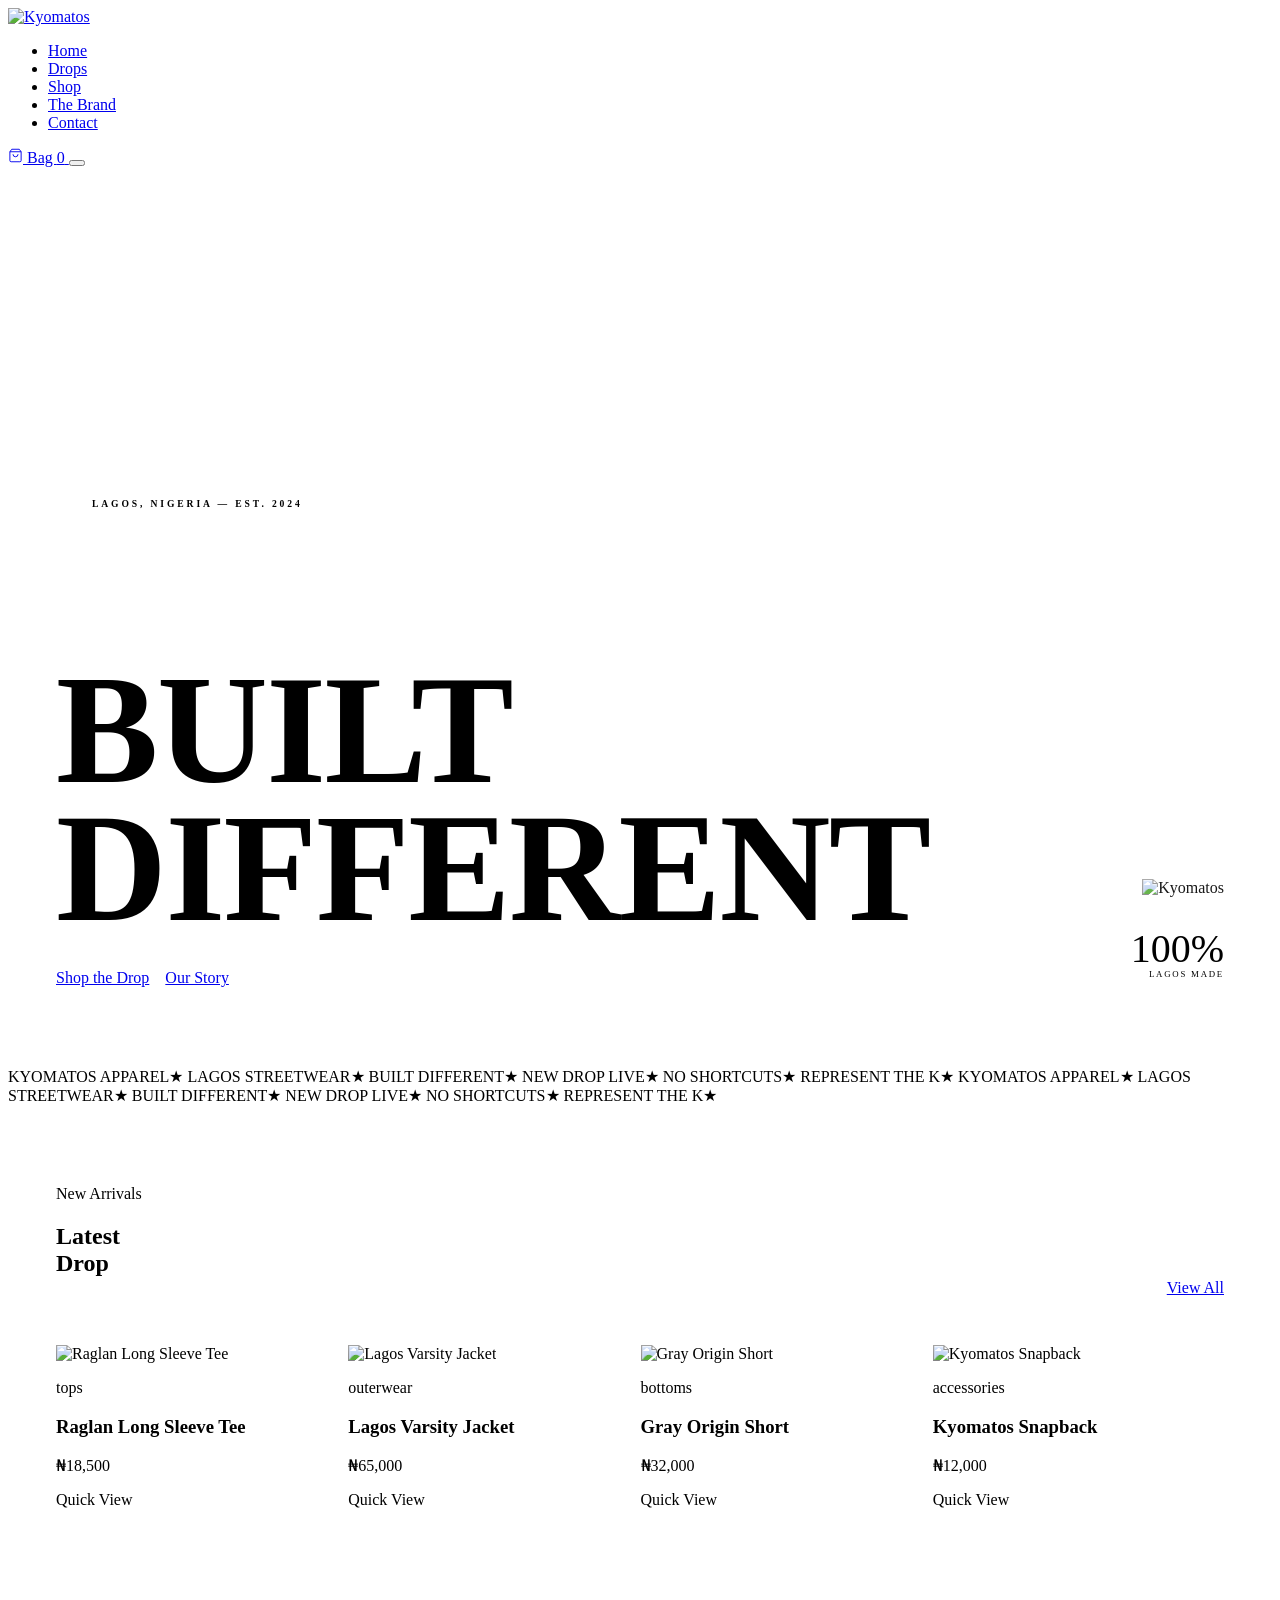
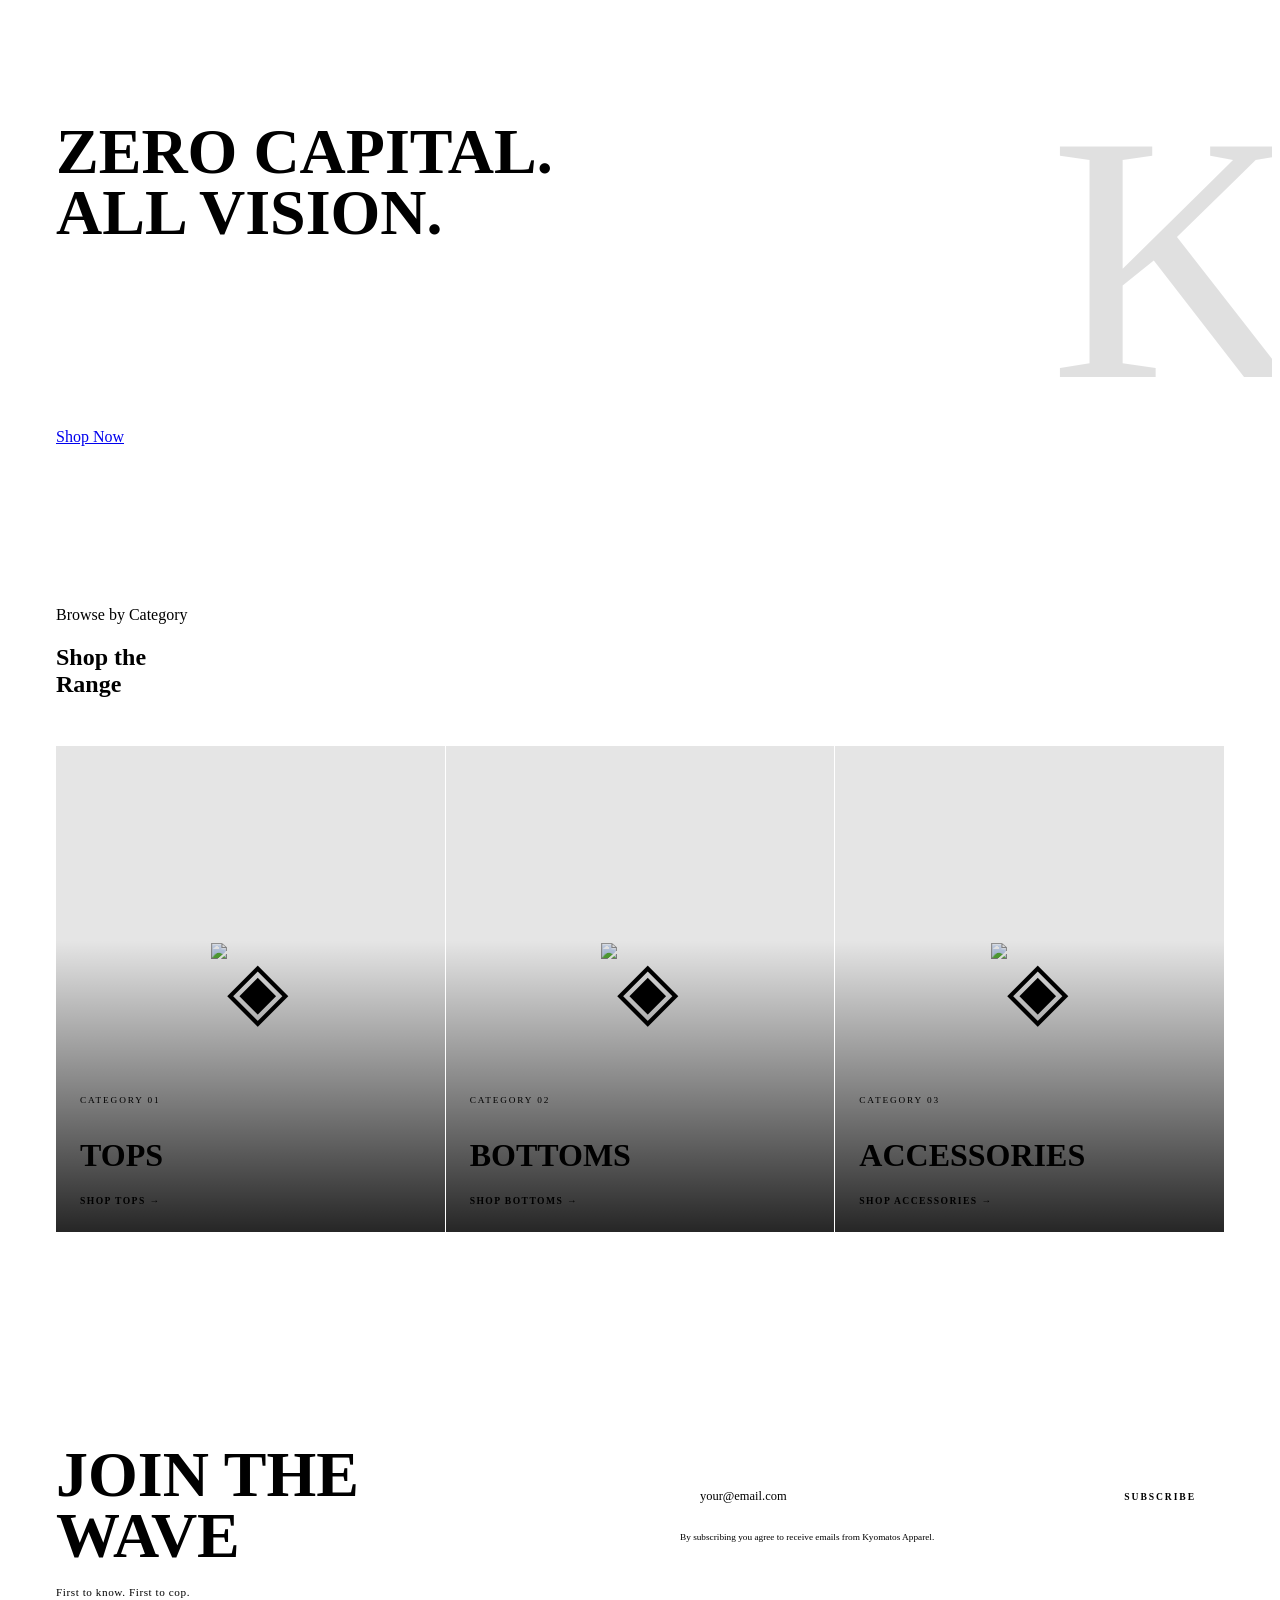
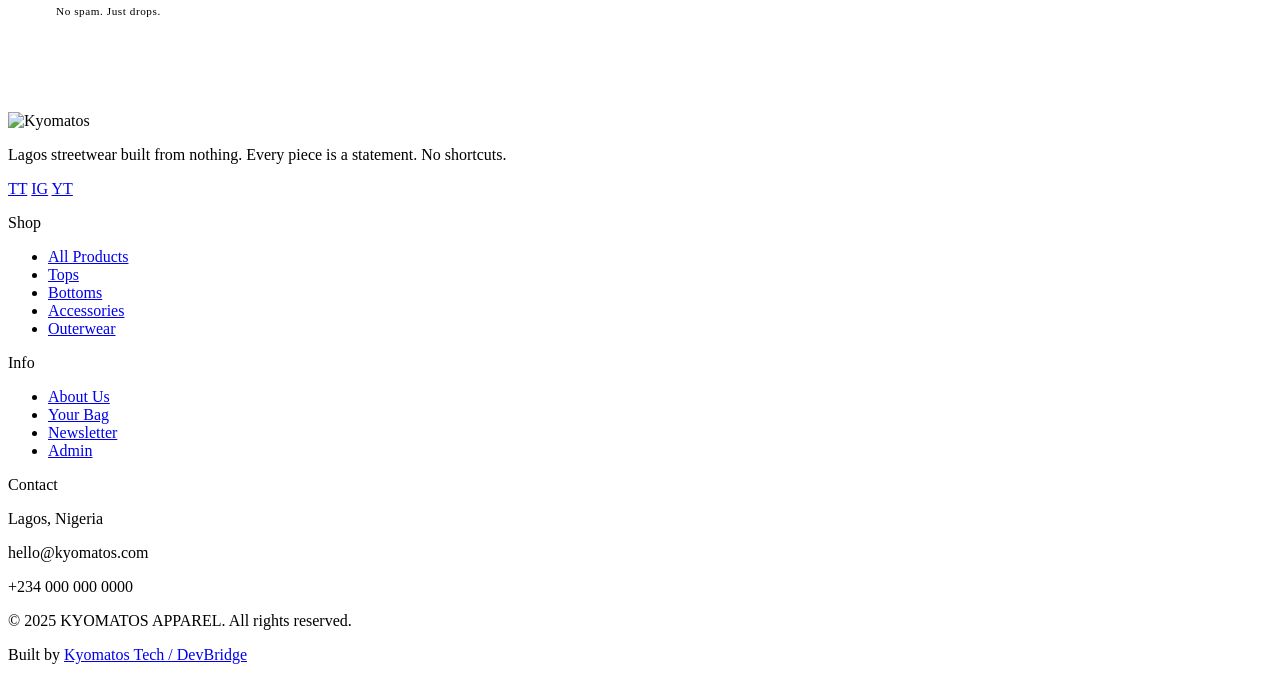
==== index.html @ 2486b08d "Add files via upload" ====
<!DOCTYPE html>
<html lang="en">
<head>
  <meta charset="UTF-8"/>
  <meta name="viewport" content="width=device-width, initial-scale=1.0"/>
  <title>KYOMATOS APPAREL — Built Different</title>
  <link rel="stylesheet" href="css/styles.css"/>
  <style>
    /* ── HERO ────────────────────────────────────── */
    .hero {
      min-height: 100vh; padding-top: var(--nav-h);
      background: var(--black); display: flex; flex-direction: column;
      justify-content: flex-end; position: relative; overflow: hidden;
    }
    .hero-bg-text {
      position: absolute; top: 50%; left: 50%; transform: translate(-50%,-50%);
      font-family: var(--display); font-size: clamp(8rem, 20vw, 18rem);
      text-transform: uppercase; color: rgba(255,255,255,0.025);
      white-space: nowrap; letter-spacing: -0.02em; user-select: none;
      pointer-events: none; line-height:1;
    }
    .hero-inner {
      position: relative; z-index:2;
      padding: 0 3rem 5rem;
      display: grid; grid-template-columns: 1fr auto;
      align-items: flex-end; gap: 3rem;
    }
    .hero-left {}
    .hero-tag {
      display: inline-flex; align-items:center; gap: 0.75rem;
      font-family: var(--mono); font-size: 0.6rem; font-weight:700;
      letter-spacing: 0.3em; text-transform: uppercase; color: var(--muted);
      margin-bottom: 1.5rem;
    }
    .hero-tag::before { content:''; width:24px; height:1px; background:var(--red); }
    .hero-title {
      font-family: var(--display); text-transform: uppercase;
      font-size: clamp(4rem, 12vw, 11rem); line-height: 0.9;
      letter-spacing: -0.01em; margin-bottom: 2rem;
    }
    .hero-title .red { color: var(--red); }
    .hero-actions { display: flex; gap: 1rem; align-items: center; flex-wrap: wrap; }
    .hero-right {
      display: flex; flex-direction: column; align-items: flex-end;
      gap: 2rem; padding-bottom: 0.5rem;
    }
    .hero-logo-large img { height: 140px; width: auto; opacity: 0.9; }
    .hero-stat { text-align: right; }
    .hero-stat-num { font-family:var(--display); font-size:2.5rem; color:var(--white); line-height:1; }
    .hero-stat-label { font-family:var(--mono); font-size:0.55rem; color:var(--muted); letter-spacing:0.2em; text-transform:uppercase; }

    /* ── TICKER ──────────────────────────────────── */
    /* (already in shared styles) */

    /* ── DROP SECTION ────────────────────────────── */
    .drop-section { padding: 5rem 3rem; }
    .section-head { display:flex; justify-content:space-between; align-items:flex-end; margin-bottom:3rem; }
    .section-head-left {}
    .drop-grid {
      display: grid; gap: 1px; background: var(--border);
      grid-template-columns: repeat(4,1fr);
    }
    .drop-grid .product-card { background:var(--black); }

    /* ── BRAND STATEMENT ─────────────────────────── */
    .brand-statement {
      background: var(--red); padding: 5rem 3rem;
      position: relative; overflow: hidden;
    }
    .brand-statement-bg {
      position:absolute; right:-2rem; top:50%; transform:translateY(-50%);
      font-family:var(--display); font-size:22rem; color:rgba(0,0,0,0.12);
      text-transform:uppercase; line-height:1; user-select:none; pointer-events:none;
    }
    .brand-statement-inner { position:relative; z-index:2; max-width:700px; }
    .brand-statement-quote {
      font-family:var(--display); font-size:clamp(2rem, 5vw, 4.5rem);
      text-transform:uppercase; line-height:0.95; color:var(--white); margin-bottom:2rem;
    }
    .brand-statement-body { font-size:0.95rem; color:rgba(255,255,255,0.8); line-height:1.85; margin-bottom:2.5rem; max-width:520px; }

    /* ── CATEGORIES ──────────────────────────────── */
    .categories-section { padding: 5rem 3rem; }
    .cat-grid { display:grid; grid-template-columns:repeat(3,1fr); gap:1px; background:var(--border); margin-top:3rem; }
    .cat-card {
      position:relative; overflow:hidden; cursor:pointer;
      background:var(--card); aspect-ratio:4/5;
      display:flex; align-items:flex-end;
    }
    .cat-card-bg {
      position:absolute; inset:0;
      background: var(--card2);
      display:flex; align-items:center; justify-content:center;
      font-size:5rem; color:var(--border2);
      transition:transform 0.5s var(--ease);
    }
    .cat-card:hover .cat-card-bg { transform:scale(1.05); }
    .cat-card-overlay {
      position:absolute; inset:0;
      background:linear-gradient(to top, rgba(0,0,0,0.85) 0%, rgba(0,0,0,0.1) 60%);
    }
    .cat-card-body { position:relative; z-index:2; padding:1.5rem; width:100%; }
    .cat-card-label { font-family:var(--mono); font-size:0.58rem; color:var(--red); letter-spacing:0.2em; text-transform:uppercase; margin-bottom:0.4rem; }
    .cat-card-title { font-family:var(--display); font-size:2rem; text-transform:uppercase; color:var(--white); margin-bottom:1rem; }
    .cat-card-cta { font-family:var(--mono); font-size:0.6rem; font-weight:700; letter-spacing:0.15em; text-transform:uppercase; color:var(--white); border-bottom:1px solid var(--red); padding-bottom:2px; display:inline-block; transition:color 0.2s; }
    .cat-card:hover .cat-card-cta { color:var(--red); }

    /* ── NEWSLETTER ──────────────────────────────── */
    .newsletter { background:var(--dark); border-top:1px solid var(--border); border-bottom:1px solid var(--border); padding:5rem 3rem; }
    .newsletter-inner { display:grid; grid-template-columns:1fr 1fr; gap:5rem; align-items:center; }
    .newsletter-title { font-family:var(--display); font-size:clamp(2.5rem,5vw,4rem); text-transform:uppercase; line-height:0.95; margin-bottom:1rem; }
    .newsletter-title em { color:var(--red); font-style:normal; }
    .newsletter-sub { font-family:var(--mono); font-size:0.7rem; color:var(--muted); letter-spacing:0.05em; line-height:1.7; }
    .newsletter-form { display:flex; gap:0; }
    .newsletter-input { flex:1; padding:1rem 1.25rem; background:var(--card); border:1px solid var(--border2); color:var(--white); font-family:var(--mono); font-size:0.78rem; outline:none; border-right:none; }
    .newsletter-input:focus { border-color:var(--red); }
    .newsletter-input::placeholder { color:var(--muted); }
    .newsletter-btn { background:var(--red); color:var(--white); padding:1rem 1.75rem; font-family:var(--mono); font-size:0.6rem; font-weight:700; letter-spacing:0.2em; text-transform:uppercase; border:none; cursor:pointer; white-space:nowrap; transition:background 0.2s; }
    .newsletter-btn:hover { background:var(--red-hot); }
    .newsletter-note { font-family:var(--mono); font-size:0.58rem; color:var(--muted); margin-top:0.75rem; }

    @media (max-width:1024px) {
      .hero-inner { grid-template-columns:1fr; padding:0 1.5rem 4rem; }
      .hero-right { align-items:flex-start; flex-direction:row; }
      .hero-logo-large img { height:90px; }
      .drop-section { padding:4rem 1.5rem; }
      .drop-grid { grid-template-columns:repeat(2,1fr); }
      .brand-statement { padding:4rem 1.5rem; }
      .categories-section { padding:4rem 1.5rem; }
      .cat-grid { grid-template-columns:1fr; }
      .newsletter { padding:4rem 1.5rem; }
      .newsletter-inner { grid-template-columns:1fr; gap:2.5rem; }
    }
    @media (max-width:768px) {
      .hero-title { font-size:clamp(3.5rem,15vw,7rem); }
      .drop-grid { grid-template-columns:repeat(2,1fr); }
      .section-head { flex-direction:column; align-items:flex-start; gap:1rem; }
    }
  </style>
</head>
<body>

<!-- ─── NAVBAR ────────────────────────────────────────────────── -->
<nav class="navbar">
  <a href="index.html" class="nav-logo">
    <img src="images/logo-white.png" alt="Kyomatos" />
  </a>
  <ul class="nav-links">
    <li><a href="index.html" class="active">Home</a></li>
    <li><a href="products.html">Drops</a></li>
    <li><a href="products.html">Shop</a></li>
    <li><a href="#brand">The Brand</a></li>
    <li><a href="index.html#footer">Contact</a></li>
  </ul>
  <div class="nav-actions">
    <a href="cart.html" class="cart-btn">
      <svg width="15" height="15" fill="none" stroke="currentColor" stroke-width="1.5" viewBox="0 0 24 24"><path d="M6 2L3 6v14a2 2 0 002 2h14a2 2 0 002-2V6l-3-4z"/><line x1="3" y1="6" x2="21" y2="6"/><path d="M16 10a4 4 0 01-8 0"/></svg>
      Bag <span class="cart-count">0</span>
    </a>
    <button class="hamburger"><span></span><span></span><span></span></button>
  </div>
</nav>

<!-- ─── HERO ──────────────────────────────────────────────────── -->
<section class="hero">
  <div class="hero-bg-text">KYOMATOS</div>
  <div class="hero-inner">
    <div class="hero-left">
      <div class="hero-tag">Lagos, Nigeria — Est. 2024</div>
      <h1 class="hero-title">
        Built<br/>
        <span class="red">Different</span>
      </h1>
      <div class="hero-actions">
        <a href="products.html" class="btn btn-red">Shop the Drop</a>
        <a href="#brand" class="btn btn-outline">Our Story</a>
      </div>
    </div>
    <div class="hero-right">
      <div class="hero-logo-large">
        <img src="images/logo-white.png" alt="Kyomatos" />
      </div>
      <div>
        <div class="hero-stat">
          <div class="hero-stat-num">100%</div>
          <div class="hero-stat-label">Lagos Made</div>
        </div>
      </div>
    </div>
  </div>
</section>

<!-- ─── TICKER ─────────────────────────────────────────────────── -->
<div class="ticker-wrap">
  <div class="ticker-inner">
    <span>KYOMATOS APPAREL</span><span class="ticker-sep">★</span>
    <span>LAGOS STREETWEAR</span><span class="ticker-sep">★</span>
    <span>BUILT DIFFERENT</span><span class="ticker-sep">★</span>
    <span>NEW DROP LIVE</span><span class="ticker-sep">★</span>
    <span>NO SHORTCUTS</span><span class="ticker-sep">★</span>
    <span>REPRESENT THE K</span><span class="ticker-sep">★</span>
    <!-- duplicate for seamless loop -->
    <span>KYOMATOS APPAREL</span><span class="ticker-sep">★</span>
    <span>LAGOS STREETWEAR</span><span class="ticker-sep">★</span>
    <span>BUILT DIFFERENT</span><span class="ticker-sep">★</span>
    <span>NEW DROP LIVE</span><span class="ticker-sep">★</span>
    <span>NO SHORTCUTS</span><span class="ticker-sep">★</span>
    <span>REPRESENT THE K</span><span class="ticker-sep">★</span>
  </div>
</div>

<!-- ─── LATEST DROP ────────────────────────────────────────────── -->
<section class="drop-section" id="drop">
  <div class="section-head">
    <div class="section-head-left">
      <span class="label">New Arrivals</span>
      <h2 class="display display-sm">Latest<br/>Drop</h2>
    </div>
    <a href="products.html" class="btn btn-outline-red">View All</a>
  </div>

  <!-- TODO: Replace with Supabase products -->
  <div class="drop-grid" id="drop-grid">
    <div class="product-card" onclick="location.href='product.html?id=1'">
      <div class="product-card-thumb">◈</div>
      <div class="product-card-body">
        <p class="product-card-cat">Tops</p>
        <h3 class="product-card-name">Raglan Long Sleeve Tee</h3>
        <p class="product-card-price">₦18,500</p>
      </div>
      <div class="product-card-overlay"><span>Quick View</span></div>
    </div>
    <div class="product-card" onclick="location.href='product.html?id=2'">
      <div class="product-card-thumb">◈</div>
      <div class="product-card-body">
        <p class="product-card-cat">Outerwear</p>
        <h3 class="product-card-name">Lagos Varsity Jacket</h3>
        <p class="product-card-price">₦65,000</p>
      </div>
      <div class="product-card-overlay"><span>Quick View</span></div>
    </div>
    <div class="product-card" onclick="location.href='product.html?id=3'">
      <div class="product-card-thumb">◈</div>
      <div class="product-card-body">
        <p class="product-card-cat">Bottoms</p>
        <h3 class="product-card-name">Gray Origin Short</h3>
        <p class="product-card-price">₦32,000</p>
      </div>
      <div class="product-card-overlay"><span>Quick View</span></div>
    </div>
    <div class="product-card" onclick="location.href='product.html?id=4'">
      <div class="product-card-thumb">◈</div>
      <div class="product-card-body">
        <p class="product-card-cat">Accessories</p>
        <h3 class="product-card-name">Kyomatos Snapback</h3>
        <p class="product-card-price">₦12,000</p>
      </div>
      <div class="product-card-overlay"><span>Quick View</span></div>
    </div>
  </div>
</section>

<!-- ─── BRAND STATEMENT ────────────────────────────────────────── -->
<section class="brand-statement" id="brand">
  <div class="brand-statement-bg">K</div>
  <div class="brand-statement-inner">
    <h2 class="brand-statement-quote">Zero Capital.<br/>All Vision.</h2>
    <p class="brand-statement-body">
      Kyomatos Apparel wasn't built in a boardroom. It was built in Lagos, from nothing —
      no connections, no funding, just a relentless belief that what we create matters.
      Every piece represents that same energy: raw, intentional, and made to last.
      This is not just clothing. This is proof.
    </p>
    <div style="display:flex; gap:1rem; flex-wrap:wrap;">
      <a href="products.html" class="btn btn-white">Shop Now</a>
      <a href="#newsletter" class="btn btn-outline-red" style="border-color:rgba(255,255,255,0.4);color:#fff;">Join the Wave</a>
    </div>
  </div>
</section>

<!-- ─── CATEGORIES ─────────────────────────────────────────────── -->
<section class="categories-section">
  <span class="label">Browse by Category</span>
  <h2 class="display display-sm">Shop the<br/><span style="color:var(--red)">Range</span></h2>
  <div class="cat-grid">
    <div class="cat-card" onclick="location.href='products.html?cat=tops'">
      <div class="cat-card-bg"><img src="images/tshirt-longsleeve.jpeg" alt="◈"></div>
      <div class="cat-card-overlay"></div>
      <div class="cat-card-body">
        <p class="cat-card-label">Category 01</p>
        <h3 class="cat-card-title">Tops</h3>
        <span class="cat-card-cta">Shop Tops →</span>
      </div>
    </div>
    <div class="cat-card" onclick="location.href='products.html?cat=bottoms'">
      <div class="cat-card-bg"><img src="images/short2.jpeg" alt="◈"></div>
      <div class="cat-card-overlay"></div>
      <div class="cat-card-body">
        <p class="cat-card-label">Category 02</p>
        <h3 class="cat-card-title">Bottoms</h3>
        <span class="cat-card-cta">Shop Bottoms →</span>
      </div>
    </div>
    <div class="cat-card" onclick="location.href='products.html?cat=accessories'">
      <div class="cat-card-bg"><img src="images/hat-snapback.jpeg" alt="◈"></div>
      <div class="cat-card-overlay"></div>
      <div class="cat-card-body">
        <p class="cat-card-label">Category 03</p>
        <h3 class="cat-card-title">Accessories</h3>
        <span class="cat-card-cta">Shop Accessories →</span>
      </div>
    </div>
  </div>
</section>

<!-- ─── NEWSLETTER ─────────────────────────────────────────────── -->
<section class="newsletter" id="newsletter">
  <div class="newsletter-inner">
    <div>
      <h2 class="newsletter-title">Join the<br/><em>Wave</em></h2>
      <p class="newsletter-sub">First to know. First to cop.<br/>No spam. Just drops.</p>
    </div>
    <div>
      <div class="newsletter-form">
        <input class="newsletter-input" type="email" placeholder="your@email.com" />
        <button class="newsletter-btn">Subscribe</button>
      </div>
      <p class="newsletter-note">By subscribing you agree to receive emails from Kyomatos Apparel.</p>
    </div>
  </div>
</section>

<!-- ─── FOOTER ─────────────────────────────────────────────────── -->
<footer class="footer" id="footer">
  <div class="footer-grid">
    <div>
      <div class="footer-logo"><img src="images/logo-white.png" alt="Kyomatos" /></div>
      <p class="footer-desc">Lagos streetwear built from nothing. Every piece is a statement. No shortcuts.</p>
      <div class="footer-socials">
        <a href="#" class="social-btn">TT</a>
        <a href="#" class="social-btn">IG</a>
        <a href="#" class="social-btn">YT</a>
      </div>
    </div>
    <div>
      <p class="footer-col-title">Shop</p>
      <ul class="footer-col-links">
        <li><a href="products.html">All Products</a></li>
        <li><a href="products.html?cat=tops">Tops</a></li>
        <li><a href="products.html?cat=bottoms">Bottoms</a></li>
        <li><a href="products.html?cat=accessories">Accessories</a></li>
        <li><a href="products.html?cat=outerwear">Outerwear</a></li>
      </ul>
    </div>
    <div>
      <p class="footer-col-title">Info</p>
      <ul class="footer-col-links">
        <li><a href="#brand">About Us</a></li>
        <li><a href="cart.html">Your Bag</a></li>
        <li><a href="#newsletter">Newsletter</a></li>
        <li><a href="admin.html">Admin</a></li>
      </ul>
    </div>
    <div>
      <p class="footer-col-title">Contact</p>
      <div class="footer-contact">
        <!-- TODO: Replace with real contact -->
        <p>Lagos, Nigeria</p>
        <p>hello@kyomatos.com</p>
        <p>+234 000 000 0000</p>
      </div>
    </div>
  </div>
  <div class="footer-bottom">
    <p>© 2025 KYOMATOS APPAREL. All rights reserved.</p>
    <p>Built by <a href="#">Kyomatos Tech / DevBridge</a></p>
  </div>
</footer>

<div id="toast"></div>
<script src="js/supabase.js"></script>
<script src="js/cart.js"></script>
<script>
// Render drop grid from local product dataset to match products.html
(function(){
  const allProducts = [
    { id:1, name:'Raglan Long Sleeve Tee',   price:18500, category:'tops',        image_url:'images/tshirt-longsleeve.jpeg', in_stock:true  },
    { id:2, name:'Lagos Varsity Jacket',    price:65000, category:'outerwear',   image_url:'images/jacket-varsity.jpeg', in_stock:true  },
    { id:3, name:'Gray Origin Short',       price:32000, category:'bottoms',     image_url:'images/short1.jpeg', in_stock:true  },
    { id:4, name:'Kyomatos Snapback',       price:12000, category:'accessories', image_url:'images/hat-snapback.jpeg', in_stock:true  },
    { id:5, name:'White Midnight Tank',     price:42000, category:'tops',        image_url:'images/tank-black.jpeg', in_stock:true  },
    { id:6, name:'Off-White Origin Short',  price:28000, category:'bottoms',     image_url:'images/short2.jpeg', in_stock:false },
    { id:7, name:'Seal Tank Top Red',       price:16000, category:'tops',        image_url:'images/tank-red-3.jpeg', in_stock:true  },
    { id:8, name:'Logo Balaclava',          price:9500,  category:'accessories', image_url:'images/hat-balaclava.jpeg', in_stock:true  },
    { id:9, name:'Grind Joggers Gray',      price:9500,  category:'bottoms',     image_url:'images/joggers1.jpeg', in_stock:true  },
    { id:10, name:'Grind Joggers Black',    price:9500,  category:'bottoms',     image_url:'images/joggers2.jpeg', in_stock:true  }
  ];

  function localFormatPrice(n){ return (typeof formatPrice === 'function') ? formatPrice(n) : '₦' + n.toLocaleString(); }

  document.addEventListener('DOMContentLoaded', () => {
    const grid = document.getElementById('drop-grid');
    if (!grid) return;
    const items = allProducts.slice(0,4);
    grid.innerHTML = items.map(p => `
      <div class="product-card" onclick="location.href='product.html?id=${p.id}'">
        <div class="product-card-thumb">${p.image_url ? `<img src="${p.image_url}" alt="${p.name}" loading="lazy"/>` : '◈'}</div>
        <div class="product-card-body">
          <p class="product-card-cat">${p.category}</p>
          <h3 class="product-card-name">${p.name}</h3>
          <p class="product-card-price">${p.in_stock ? localFormatPrice(p.price) : '<span style="color:var(--muted)">Sold Out</span>'}</p>
        </div>
        <div class="product-card-overlay"><span>Quick View</span></div>
      </div>
    `).join('');
  });
})();
</script>
</body>
</html>
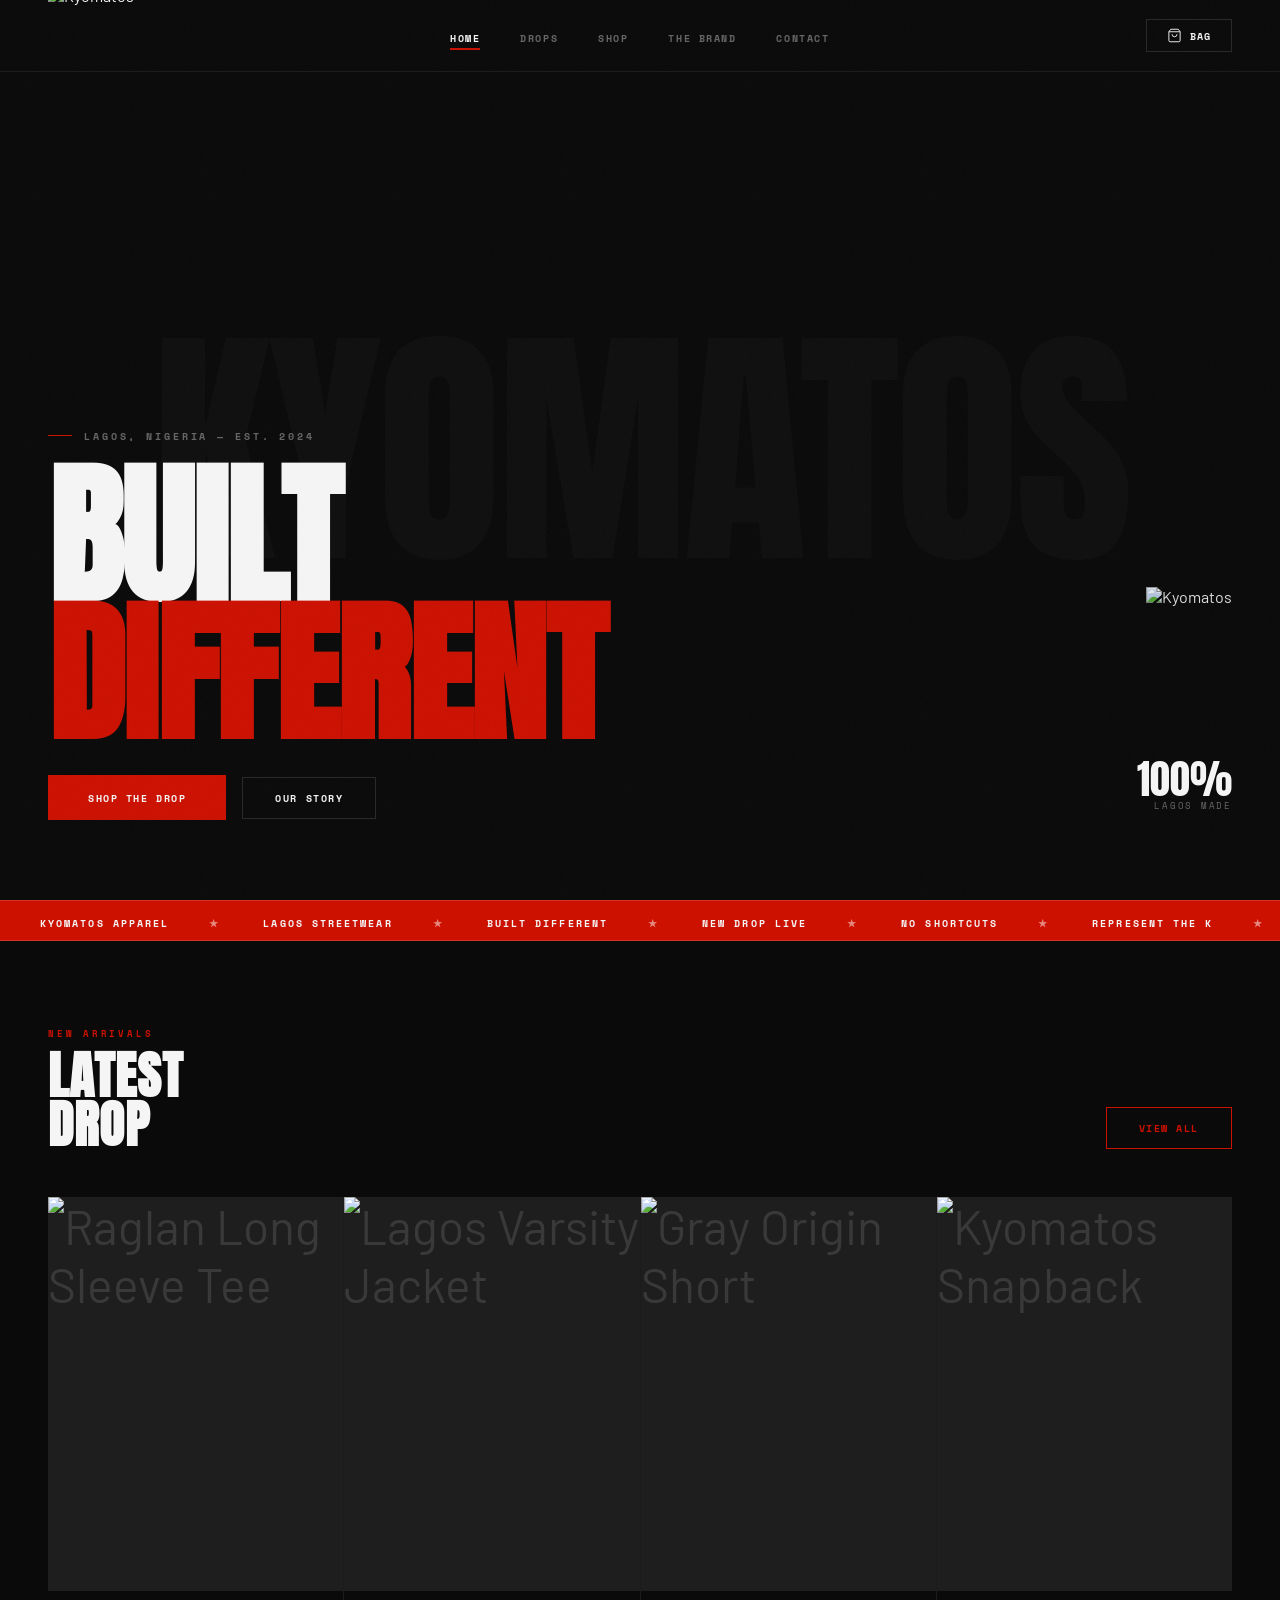
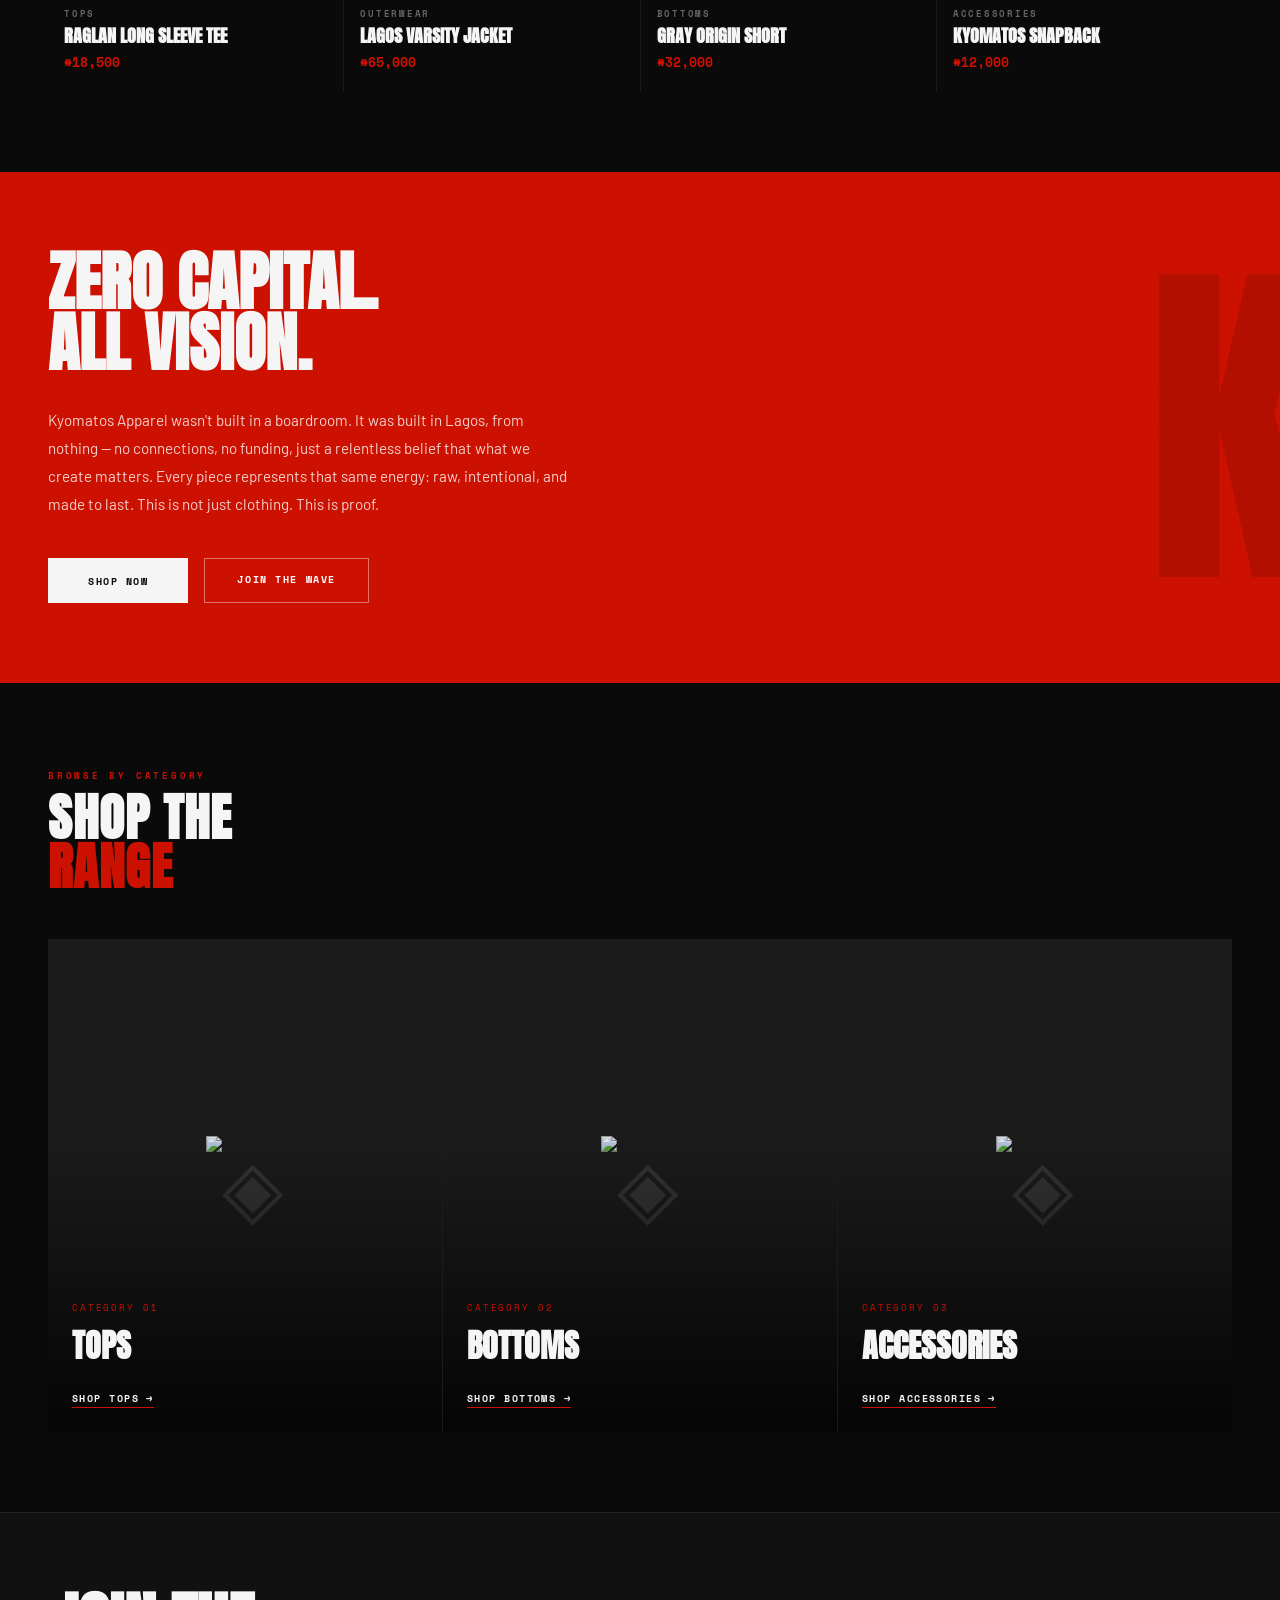
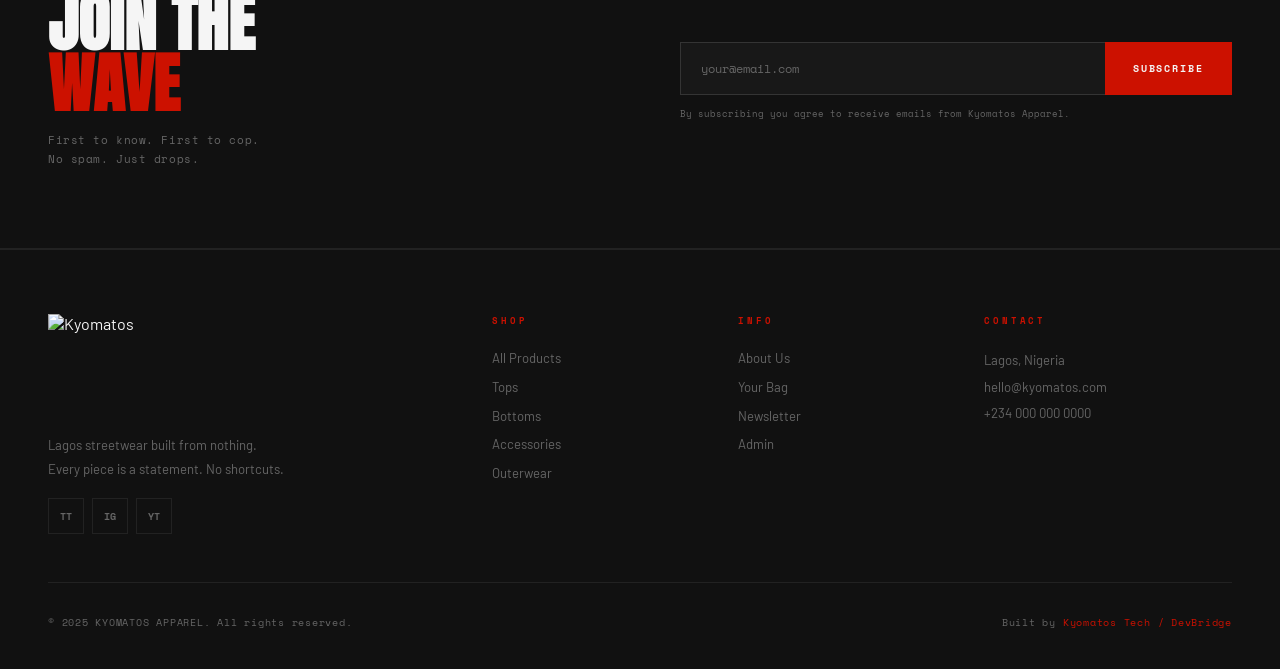
==== commit 0f2e2c7c: "Update index.html" ====
--- a/index.html
+++ b/index.html
@@ -4,7 +4,7 @@
   <meta charset="UTF-8"/>
   <meta name="viewport" content="width=device-width, initial-scale=1.0"/>
   <title>KYOMATOS APPAREL — Built Different</title>
-  <link rel="stylesheet" href="css/styles.css"/>
+  <link rel="stylesheet" href="styles.css"/>
   <style>
     /* ── HERO ────────────────────────────────────── */
     .hero {
--- a/styles.css
+++ b/styles.css
@@ -0,0 +1,393 @@
+@import url('https://fonts.googleapis.com/css2?family=Anton&family=Barlow:wght@300;400;500;600;700&family=Space+Mono:wght@400;700&display=swap');
+
+/* ─── TOKENS ─────────────────────────────────────────────────── */
+:root {
+  --black:    #0A0A0A;
+  --dark:     #111111;
+  --card:     #181818;
+  --card2:    #1E1E1E;
+  --red:      #CC1100;
+  --red-hot:  #FF1A00;
+  --white:    #F5F5F5;
+  --off:      #E0E0E0;
+  --muted:    #666666;
+  --border:   rgba(255,255,255,0.07);
+  --border2:  rgba(255,255,255,0.12);
+
+  --display: 'Anton', sans-serif;
+  --body:    'Barlow', sans-serif;
+  --mono:    'Space Mono', monospace;
+  --nav-h:   72px;
+  --ease:    cubic-bezier(0.4, 0, 0.2, 1);
+}
+
+/* ─── RESET ───────────────────────────────────────────────────── */
+*, *::before, *::after { margin:0; padding:0; box-sizing:border-box; }
+html { scroll-behavior:smooth; }
+body {
+  font-family: var(--body);
+  background: var(--black);
+  color: var(--white);
+  overflow-x: hidden;
+}
+img  { display:block; max-width:100%; }
+a    { text-decoration:none; color:inherit; }
+button { cursor:pointer; border:none; background:none; font-family:inherit; }
+input, textarea, select { font-family:inherit; }
+
+/* ─── NOISE GRAIN overlay ─────────────────────────────────────── */
+body::after {
+  content: '';
+  position: fixed; inset: 0; z-index: 9998;
+  background-image: url("data:image/svg+xml,%3Csvg viewBox='0 0 200 200' xmlns='http://www.w3.org/2000/svg'%3E%3Cfilter id='n'%3E%3CfeTurbulence type='fractalNoise' baseFrequency='0.85' numOctaves='4' stitchTiles='stitch'/%3E%3C/filter%3E%3Crect width='100%25' height='100%25' filter='url(%23n)' opacity='1'/%3E%3C/svg%3E");
+  background-size: 180px;
+  opacity: 0.032;
+  pointer-events: none;
+}
+
+/* ─── NAVBAR ──────────────────────────────────────────────────── */
+.navbar {
+  position: fixed; top:0; left:0; right:0; z-index:1000;
+  height: var(--nav-h);
+  display: flex; align-items:center; justify-content:space-between;
+  padding: 0 3rem;
+  background: var(--black);
+  border-bottom: 1px solid var(--border);
+  transition: border-color 0.3s;
+}
+.navbar.scrolled { border-color: var(--border2); }
+
+.nav-logo img { height: 100px; width:auto; }
+
+.nav-links {
+  display: flex; align-items:center; gap:2.5rem; list-style:none;
+}
+.nav-links a {
+  font-family: var(--mono); font-size:0.65rem; font-weight:700;
+  letter-spacing:0.15em; text-transform:uppercase; color:var(--muted);
+  transition:color 0.2s; position:relative;
+}
+.nav-links a:hover, .nav-links a.active { color:var(--white); }
+.nav-links a.active::after {
+  content:''; position:absolute; bottom:-4px; left:0; right:0;
+  height:2px; background:var(--red);
+}
+
+.nav-actions { display:flex; align-items:center; gap:0.75rem; }
+.cart-btn {
+  display:flex; align-items:center; gap:0.5rem;
+  font-family:var(--mono); font-size:0.6rem; font-weight:700;
+  letter-spacing:0.12em; text-transform:uppercase; color:var(--white);
+  padding:0.5rem 1.25rem; border:1px solid var(--border2);
+  transition:all 0.2s;
+}
+.cart-btn:hover { border-color:var(--red); color:var(--red); }
+.cart-count {
+  background:var(--red); color:#fff; font-size:0.55rem; font-weight:700;
+  min-width:16px; height:16px; border-radius:50%;
+  display:none; align-items:center; justify-content:center;
+}
+.hamburger { display:none; flex-direction:column; gap:5px; }
+.hamburger span { width:22px; height:2px; background:var(--white); transition:all 0.3s; }
+
+/* ─── TICKER ──────────────────────────────────────────────────── */
+.ticker-wrap {
+  background: var(--red); overflow:hidden; white-space:nowrap;
+  padding:0.6rem 0; border-top:1px solid rgba(255,255,255,0.15);
+  border-bottom:1px solid rgba(255,255,255,0.15);
+}
+.ticker-inner {
+  display: inline-block;
+  animation: ticker 28s linear infinite;
+}
+.ticker-inner span {
+  font-family:var(--mono); font-size:0.65rem; font-weight:700;
+  letter-spacing:0.2em; text-transform:uppercase; color:var(--white);
+  padding:0 2.5rem;
+}
+.ticker-sep { color:rgba(255,255,255,0.5) !important; padding:0 !important; }
+@keyframes ticker { from { transform:translateX(0); } to { transform:translateX(-50%); } }
+
+/* ─── BUTTONS ─────────────────────────────────────────────────── */
+.btn {
+  display:inline-block; font-family:var(--mono); font-weight:700;
+  letter-spacing:0.15em; text-transform:uppercase; font-size:0.65rem;
+  border:none; cursor:pointer; transition:all 0.22s var(--ease);
+}
+.btn-red { background:var(--red); color:var(--white); padding:0.9rem 2.5rem; }
+.btn-red:hover { background:var(--red-hot); transform:translateY(-2px); }
+.btn-white { background:var(--white); color:var(--black); padding:0.9rem 2.5rem; }
+.btn-white:hover { background:var(--off); transform:translateY(-2px); }
+.btn-outline { background:transparent; color:var(--white); padding:0.75rem 2rem; border:1px solid var(--border2); }
+.btn-outline:hover { border-color:var(--white); }
+.btn-outline-red { background:transparent; color:var(--red); padding:0.75rem 2rem; border:1px solid var(--red); }
+.btn-outline-red:hover { background:var(--red); color:var(--white); }
+.btn-danger { background:#8B0000; color:var(--white); padding:0.5rem 1rem; font-size:0.6rem; }
+.btn-danger:hover { background:#A00000; }
+
+/* ─── LABELS / BADGES ─────────────────────────────────────────── */
+.label {
+  display:inline-block; font-family:var(--mono); font-size:0.58rem;
+  font-weight:700; letter-spacing:0.3em; text-transform:uppercase;
+  color:var(--red); margin-bottom:0.75rem;
+}
+.label-light { color:var(--muted); }
+.badge {
+  display:inline-block; font-family:var(--mono); font-size:0.55rem;
+  font-weight:700; letter-spacing:0.1em; text-transform:uppercase;
+  padding:0.2rem 0.6rem;
+}
+.badge-red   { background:var(--red); color:var(--white); }
+.badge-white { background:var(--white); color:var(--black); }
+.badge-green { background:#1A6B00; color:var(--white); }
+.badge-grey  { background:var(--card2); color:var(--muted); }
+
+/* ─── DISPLAY TYPE ────────────────────────────────────────────── */
+.display {
+  font-family:var(--display); line-height:0.95;
+  letter-spacing:0.02em; text-transform:uppercase;
+  font-size: clamp(3rem, 8vw, 7rem);
+}
+.display-sm { font-size:clamp(2rem, 4vw, 3.5rem); }
+.display-xs { font-size:clamp(1.5rem, 3vw, 2.5rem); }
+
+/* ─── PRODUCT CARD ────────────────────────────────────────────── */
+.product-card {
+  position:relative; overflow:hidden; background:var(--card); cursor:pointer;
+  transition:transform 0.3s var(--ease);
+}
+.product-card:hover { transform:translateY(-4px); }
+.product-card-thumb {
+  width:100%; aspect-ratio:3/4; overflow:hidden;
+  background: var(--card2);
+  display:flex; align-items:center; justify-content:center;
+  color:var(--border2); font-size:3rem;
+}
+.product-card-thumb img { width:100%; height:100%; object-fit:cover; transition:transform 0.5s var(--ease); }
+.product-card:hover .product-card-thumb img { transform:scale(1.05); }
+.product-card-body { padding:1rem 1rem 1.25rem; }
+.product-card-cat {
+  font-family:var(--mono); font-size:0.55rem; font-weight:700;
+  letter-spacing:0.2em; text-transform:uppercase; color:var(--muted); margin-bottom:0.3rem;
+}
+.product-card-name {
+  font-family:var(--display); font-size:1.15rem; text-transform:uppercase;
+  color:var(--white); margin-bottom:0.5rem; line-height:1.1;
+}
+.product-card-price { font-family:var(--mono); font-size:0.8rem; font-weight:700; color:var(--red); }
+.product-card-overlay {
+  position:absolute; inset:0; background:rgba(204,17,0,0.88);
+  display:flex; align-items:center; justify-content:center;
+  opacity:0; transition:opacity 0.3s var(--ease);
+}
+.product-card:hover .product-card-overlay { opacity:1; }
+.product-card-overlay span {
+  font-family:var(--mono); font-size:0.65rem; font-weight:700;
+  letter-spacing:0.2em; text-transform:uppercase; color:var(--white);
+  border:1px solid rgba(255,255,255,0.5); padding:0.75rem 2rem;
+}
+
+/* ─── PRODUCT GRID ────────────────────────────────────────────── */
+.product-grid {
+  display:grid; gap:1px;
+  background:var(--border);
+  grid-template-columns:repeat(auto-fill, minmax(260px,1fr));
+}
+.product-grid .product-card { background:var(--black); }
+
+/* ─── PAGE HEADER ─────────────────────────────────────────────── */
+.page-header {
+  background:var(--dark); border-bottom:1px solid var(--border);
+  padding: calc(var(--nav-h) + 3.5rem) 3rem 3rem;
+}
+.page-header h1 { font-family:var(--display); font-size:clamp(3rem,7vw,6rem); text-transform:uppercase; line-height:0.95; }
+.page-header h1 em { color:var(--red); font-style:normal; }
+.page-header p { margin-top:1rem; font-size:0.85rem; color:var(--muted); font-family:var(--mono); letter-spacing:0.05em; }
+
+/* ─── FILTER TABS ─────────────────────────────────────────────── */
+.filter-tabs { display:flex; gap:0; flex-wrap:wrap; }
+.filter-tab {
+  font-family:var(--mono); font-size:0.6rem; font-weight:700;
+  letter-spacing:0.15em; text-transform:uppercase; color:var(--muted);
+  padding:0.7rem 1.5rem; border:1px solid var(--border);
+  background:transparent; cursor:pointer; transition:all 0.2s; margin-right:-1px; margin-bottom:-1px;
+}
+.filter-tab:hover, .filter-tab.active { background:var(--red); color:var(--white); border-color:var(--red); z-index:1; }
+
+/* ─── FORMS ───────────────────────────────────────────────────── */
+.form-group { display:flex; flex-direction:column; gap:0.4rem; margin-bottom:1.25rem; }
+.form-label {
+  font-family:var(--mono); font-size:0.58rem; font-weight:700;
+  letter-spacing:0.2em; text-transform:uppercase; color:var(--muted);
+}
+.form-input, .form-select, .form-textarea {
+  padding:0.85rem 1rem; border:1px solid var(--border);
+  background:var(--card); color:var(--white); font-family:var(--body);
+  font-size:0.9rem; outline:none; border-radius:0; width:100%;
+  transition:border-color 0.2s;
+}
+.form-input:focus, .form-select:focus, .form-textarea:focus { border-color:var(--red); }
+.form-input::placeholder, .form-textarea::placeholder { color:var(--muted); }
+.form-textarea { resize:vertical; min-height:100px; }
+.form-select { appearance:none; background-image:url("data:image/svg+xml,%3Csvg xmlns='http://www.w3.org/2000/svg' width='12' height='8' viewBox='0 0 12 8'%3E%3Cpath d='M1 1l5 5 5-5' stroke='%23666' stroke-width='1.5' fill='none'/%3E%3C/svg%3E"); background-repeat:no-repeat; background-position:right 1rem center; padding-right:2.5rem; }
+.form-select option { background:var(--dark); }
+
+/* ─── FOOTER ──────────────────────────────────────────────────── */
+.footer {
+  background:var(--dark); border-top:1px solid var(--border);
+  padding:4rem 3rem 2.5rem;
+}
+.footer-grid {
+  display:grid; grid-template-columns:2fr 1fr 1fr 1.25fr;
+  gap:3rem; padding-bottom:3rem; border-bottom:1px solid var(--border);
+}
+.footer-logo img { height:100px; width:auto; margin-bottom:1.25rem; }
+.footer-desc { font-size:0.82rem; color:var(--muted); line-height:1.8; max-width:240px; }
+.footer-col-title {
+  font-family:var(--mono); font-size:0.58rem; font-weight:700;
+  letter-spacing:0.3em; text-transform:uppercase; color:var(--red); margin-bottom:1.25rem;
+}
+.footer-col-links { list-style:none; display:flex; flex-direction:column; gap:0.6rem; }
+.footer-col-links a { font-size:0.82rem; color:var(--muted); transition:color 0.2s; }
+.footer-col-links a:hover { color:var(--white); }
+.footer-contact p { font-size:0.82rem; color:var(--muted); line-height:2; }
+.footer-socials { display:flex; gap:0.5rem; margin-top:1rem; }
+.social-btn {
+  width:36px; height:36px; border:1px solid var(--border);
+  display:flex; align-items:center; justify-content:center;
+  font-family:var(--mono); font-size:0.6rem; font-weight:700; color:var(--muted);
+  transition:all 0.2s;
+}
+.social-btn:hover { border-color:var(--red); color:var(--red); }
+.footer-bottom {
+  display:flex; justify-content:space-between; align-items:center;
+  padding-top:2rem; flex-wrap:wrap; gap:1rem;
+}
+.footer-bottom p { font-family:var(--mono); font-size:0.6rem; color:var(--muted); letter-spacing:0.08em; }
+.footer-bottom a { color:var(--red); }
+
+/* ─── TOAST ───────────────────────────────────────────────────── */
+#toast {
+  position:fixed; bottom:2rem; right:2rem; z-index:9999;
+  background:var(--card); color:var(--white);
+  padding:1rem 1.5rem; font-family:var(--mono); font-size:0.72rem; font-weight:700;
+  letter-spacing:0.05em; border-left:3px solid var(--red);
+  transform:translateY(120%); opacity:0; transition:all 0.3s var(--ease);
+}
+#toast.show { transform:translateY(0); opacity:1; }
+
+/* ─── SPINNER ─────────────────────────────────────────────────── */
+.spinner { width:20px; height:20px; border-radius:50%; border:2px solid var(--border2); border-top-color:var(--red); animation:spin 0.7s linear infinite; display:inline-block; }
+@keyframes spin { to { transform:rotate(360deg); } }
+
+/* ─── EMPTY STATE ─────────────────────────────────────────────── */
+.empty-state { text-align:center; padding:6rem 2rem; color:var(--muted); }
+.empty-state h3 { font-family:var(--display); font-size:2rem; text-transform:uppercase; color:var(--white); margin-bottom:0.5rem; }
+.empty-state p { font-size:0.85rem; margin-bottom:1.5rem; }
+
+/* ─── CART ────────────────────────────────────────────────────── */
+.cart-layout { display:grid; grid-template-columns:1fr 360px; gap:3rem; align-items:start; }
+.cart-item { display:grid; grid-template-columns:88px 1fr auto; gap:1.25rem; align-items:start; padding:1.5rem 0; border-bottom:1px solid var(--border); }
+.cart-item-thumb { width:88px; height:110px; background:var(--card); display:flex; align-items:center; justify-content:center; font-size:1.5rem; color:var(--border2); overflow:hidden; }
+.cart-item-thumb img { width:100%; height:100%; object-fit:cover; }
+.cart-item-name { font-family:var(--display); font-size:1.1rem; text-transform:uppercase; margin-bottom:0.25rem; }
+.cart-item-meta { font-family:var(--mono); font-size:0.6rem; color:var(--muted); letter-spacing:0.1em; text-transform:uppercase; margin-bottom:0.5rem; }
+.cart-item-price { font-family:var(--mono); font-size:0.85rem; font-weight:700; color:var(--red); }
+.qty-control { display:flex; align-items:center; gap:0.75rem; margin-top:0.75rem; }
+.qty-btn { width:28px; height:28px; border:1px solid var(--border2); color:var(--white); display:flex; align-items:center; justify-content:center; font-size:1rem; transition:all 0.2s; }
+.qty-btn:hover { border-color:var(--red); color:var(--red); }
+.qty-val { font-family:var(--mono); font-size:0.8rem; font-weight:700; min-width:20px; text-align:center; }
+.cart-remove { font-family:var(--mono); font-size:0.55rem; font-weight:700; letter-spacing:0.15em; text-transform:uppercase; color:var(--muted); cursor:pointer; transition:color 0.2s; }
+.cart-remove:hover { color:var(--red); }
+.order-summary { background:var(--card); padding:2rem; position:sticky; top:calc(var(--nav-h) + 1.5rem); }
+.order-summary-title { font-family:var(--display); font-size:1.5rem; text-transform:uppercase; margin-bottom:1.5rem; }
+.summary-row { display:flex; justify-content:space-between; font-size:0.82rem; color:var(--muted); margin-bottom:0.75rem; font-family:var(--mono); }
+.summary-row.total { font-weight:700; font-size:1rem; color:var(--white); padding-top:0.75rem; border-top:1px solid var(--border); margin-top:0.75rem; }
+.wa-btn { display:flex; align-items:center; justify-content:center; gap:0.75rem; background:#25D366; color:#fff; padding:1rem; width:100%; margin-top:1.5rem; font-family:var(--mono); font-size:0.65rem; font-weight:700; letter-spacing:0.15em; text-transform:uppercase; border:none; cursor:pointer; transition:all 0.25s; }
+.wa-btn:hover { background:#20BD5A; }
+.wa-note { font-family:var(--mono); font-size:0.6rem; color:var(--muted); margin-top:0.75rem; line-height:1.6; text-align:center; }
+
+/* ─── PRODUCT DETAIL ──────────────────────────────────────────── */
+.product-detail { display:grid; grid-template-columns:1fr 1fr; gap:4rem; align-items:start; padding:3rem; max-width:1200px; margin:0 auto; padding-top:calc(var(--nav-h) + 2.5rem); }
+.product-detail-imgs { position:sticky; top:calc(var(--nav-h) + 1.5rem); }
+.product-main-img { width:100%; aspect-ratio:3/4; background:var(--card); display:flex; align-items:center; justify-content:center; font-size:5rem; color:var(--border2); overflow:hidden; }
+.product-main-img img { width:100%; height:100%; object-fit:cover; }
+.product-thumbs { display:flex; gap:1px; margin-top:1px; }
+.product-thumb { width:72px; height:90px; background:var(--card); cursor:pointer; border:2px solid transparent; transition:border-color 0.2s; display:flex; align-items:center; justify-content:center; font-size:1.25rem; color:var(--border2); }
+.product-thumb.active, .product-thumb:hover { border-color:var(--red); }
+.product-detail-cat { font-family:var(--mono); font-size:0.6rem; font-weight:700; letter-spacing:0.25em; text-transform:uppercase; color:var(--red); margin-bottom:0.75rem; }
+.product-detail-name { font-family:var(--display); font-size:clamp(2rem,4vw,3rem); text-transform:uppercase; line-height:0.95; margin-bottom:1rem; }
+.product-detail-price { font-family:var(--mono); font-size:1.5rem; font-weight:700; color:var(--red); margin-bottom:1.5rem; }
+.product-detail-desc { font-size:0.88rem; line-height:1.8; color:var(--muted); margin-bottom:2rem; }
+.size-label { font-family:var(--mono); font-size:0.6rem; font-weight:700; letter-spacing:0.2em; text-transform:uppercase; color:var(--white); margin-bottom:0.75rem; }
+.size-options { display:flex; gap:2px; flex-wrap:wrap; margin-bottom:2rem; }
+.size-opt { width:46px; height:46px; border:1px solid var(--border2); display:flex; align-items:center; justify-content:center; font-family:var(--mono); font-size:0.7rem; font-weight:700; cursor:pointer; transition:all 0.2s; color:var(--white); }
+.size-opt:hover, .size-opt.active { background:var(--red); border-color:var(--red); color:var(--white); }
+.add-to-cart-btn { display:flex; align-items:center; justify-content:center; gap:0.75rem; width:100%; padding:1rem; background:var(--red); color:var(--white); font-family:var(--mono); font-size:0.65rem; font-weight:700; letter-spacing:0.2em; text-transform:uppercase; border:none; cursor:pointer; transition:all 0.25s; margin-bottom:0.75rem; }
+.add-to-cart-btn:hover { background:var(--red-hot); }
+.product-features { margin-top:2rem; padding-top:2rem; border-top:1px solid var(--border); }
+.feature-item { display:flex; gap:0.75rem; font-size:0.8rem; color:var(--muted); margin-bottom:0.75rem; font-family:var(--mono); font-size:0.65rem; letter-spacing:0.03em; }
+
+/* ─── ADMIN ───────────────────────────────────────────────────── */
+.admin-gate { min-height:100vh; display:flex; align-items:center; justify-content:center; background:var(--black); padding:2rem; }
+.admin-gate-card { background:var(--card); padding:2.5rem; width:100%; max-width:400px; border:1px solid var(--border); }
+.admin-gate-card img { height:52px; margin:0 auto 2rem; }
+.admin-gate-card h2 { font-family:var(--display); font-size:1.75rem; text-transform:uppercase; margin-bottom:0.5rem; }
+.admin-gate-card p { font-family:var(--mono); font-size:0.72rem; color:var(--muted); margin-bottom:2rem; }
+.admin-layout { display:flex; min-height:100vh; padding-top:var(--nav-h); }
+.admin-sidebar { width:240px; background:var(--dark); border-right:1px solid var(--border); position:fixed; top:var(--nav-h); bottom:0; overflow-y:auto; }
+.admin-sidebar-title { font-family:var(--mono); font-size:0.55rem; font-weight:700; letter-spacing:0.3em; text-transform:uppercase; color:var(--muted); padding:1.5rem 1.5rem 0.75rem; }
+.admin-nav-link { display:flex; align-items:center; gap:0.75rem; padding:0.8rem 1.5rem; font-family:var(--mono); font-size:0.65rem; font-weight:700; letter-spacing:0.1em; text-transform:uppercase; color:var(--muted); cursor:pointer; transition:all 0.2s; border-left:2px solid transparent; }
+.admin-nav-link:hover, .admin-nav-link.active { color:var(--white); background:rgba(255,255,255,0.04); border-left-color:var(--red); }
+.admin-main { margin-left:240px; flex:1; padding:2.5rem 3rem; background:var(--black); min-height:calc(100vh - var(--nav-h)); }
+.admin-page-title { font-family:var(--display); font-size:2.5rem; text-transform:uppercase; margin-bottom:0.25rem; }
+.admin-page-sub { font-family:var(--mono); font-size:0.65rem; color:var(--muted); margin-bottom:2.5rem; letter-spacing:0.05em; }
+.admin-card { background:var(--card); border:1px solid var(--border); padding:1.75rem; margin-bottom:2rem; }
+.admin-card-title { font-family:var(--mono); font-size:0.58rem; font-weight:700; letter-spacing:0.25em; text-transform:uppercase; color:var(--muted); margin-bottom:1.5rem; padding-bottom:0.75rem; border-bottom:1px solid var(--border); }
+.admin-table { width:100%; border-collapse:collapse; }
+.admin-table th { font-family:var(--mono); font-size:0.55rem; font-weight:700; letter-spacing:0.2em; text-transform:uppercase; color:var(--muted); padding:0.75rem 1rem; text-align:left; border-bottom:1px solid var(--border); }
+.admin-table td { padding:1rem; font-size:0.82rem; border-bottom:1px solid var(--border); vertical-align:middle; }
+.admin-table tr:last-child td { border-bottom:none; }
+.admin-table tr:hover td { background:rgba(255,255,255,0.02); }
+.admin-thumb { width:44px; height:56px; object-fit:cover; background:var(--card2); display:flex; align-items:center; justify-content:center; font-size:1rem; color:var(--border2); }
+.admin-actions { display:flex; gap:0.5rem; }
+.admin-stats { display:grid; grid-template-columns:repeat(4,1fr); gap:1px; background:var(--border); margin-bottom:2rem; }
+.stat-card { background:var(--card); padding:1.5rem; border-top:2px solid var(--red); }
+.stat-label { font-family:var(--mono); font-size:0.55rem; font-weight:700; letter-spacing:0.25em; text-transform:uppercase; color:var(--muted); margin-bottom:0.5rem; }
+.stat-value { font-family:var(--display); font-size:2.25rem; text-transform:uppercase; color:var(--white); }
+.form-row-2 { display:grid; grid-template-columns:1fr 1fr; gap:1rem; }
+.modal-overlay { display:none; position:fixed; inset:0; background:rgba(0,0,0,0.75); z-index:2000; align-items:center; justify-content:center; padding:2rem; }
+.modal-overlay.open { display:flex; }
+.modal { background:var(--card); border:1px solid var(--border2); padding:2rem; width:100%; max-width:540px; max-height:90vh; overflow-y:auto; }
+.modal-title { font-family:var(--display); font-size:1.5rem; text-transform:uppercase; margin-bottom:1.5rem; display:flex; justify-content:space-between; align-items:center; }
+.modal-close { color:var(--muted); font-size:1.25rem; cursor:pointer; }
+
+/* ─── BREADCRUMB ──────────────────────────────────────────────── */
+.breadcrumb { padding:calc(var(--nav-h) + 1.5rem) 3rem 0; display:flex; gap:0.5rem; align-items:center; font-family:var(--mono); font-size:0.6rem; color:var(--muted); letter-spacing:0.1em; text-transform:uppercase; }
+.breadcrumb a { color:var(--muted); transition:color 0.2s; }
+.breadcrumb a:hover { color:var(--white); }
+
+/* ─── RESPONSIVE ──────────────────────────────────────────────── */
+@media (max-width:1024px) {
+  .navbar { padding:0 1.5rem; }
+  .footer { padding:3rem 1.5rem 2rem; }
+  .footer-grid { grid-template-columns:1fr 1fr; gap:2rem; }
+  .cart-layout { grid-template-columns:1fr; }
+  .product-detail { grid-template-columns:1fr; gap:2rem; padding:1.5rem; padding-top:calc(var(--nav-h) + 2rem); }
+  .product-detail-imgs { position:static; }
+  .admin-stats { grid-template-columns:repeat(2,1fr); }
+  .admin-sidebar { display:none; }
+  .admin-main { margin-left:0; padding:1.5rem; }
+  .page-header { padding:calc(var(--nav-h) + 2.5rem) 1.5rem 2.5rem; }
+}
+@media (max-width:768px) {
+  .nav-links { display:none; flex-direction:column; position:absolute; top:var(--nav-h); left:0; right:0; background:var(--dark); border-bottom:1px solid var(--border); padding:1.5rem; gap:1.25rem; }
+  .nav-links.open { display:flex; }
+  .hamburger { display:flex; }
+  .product-grid { grid-template-columns:repeat(2,1fr); }
+  .footer-grid { grid-template-columns:1fr; }
+  .admin-stats { grid-template-columns:1fr 1fr; }
+}
+@media (max-width:480px) {
+  .product-grid { grid-template-columns:repeat(2,1fr); gap:1px; }
+}
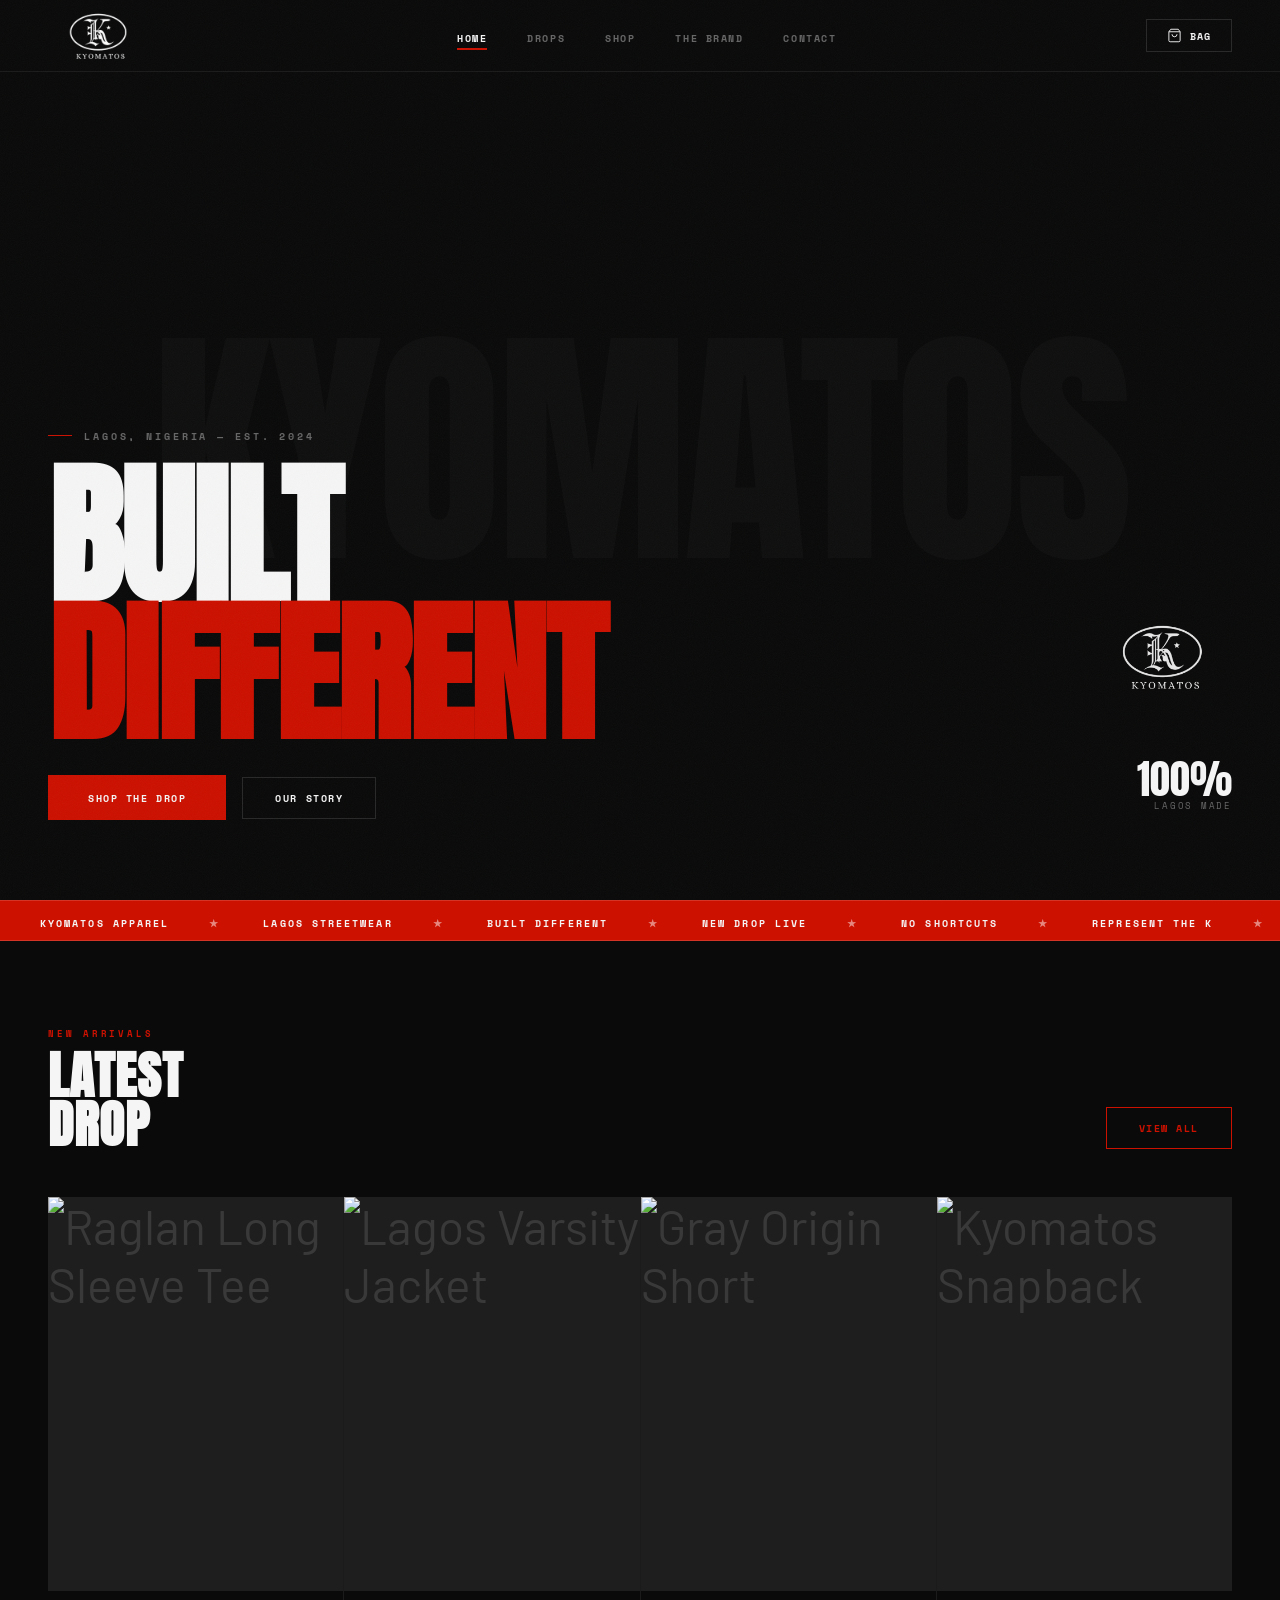
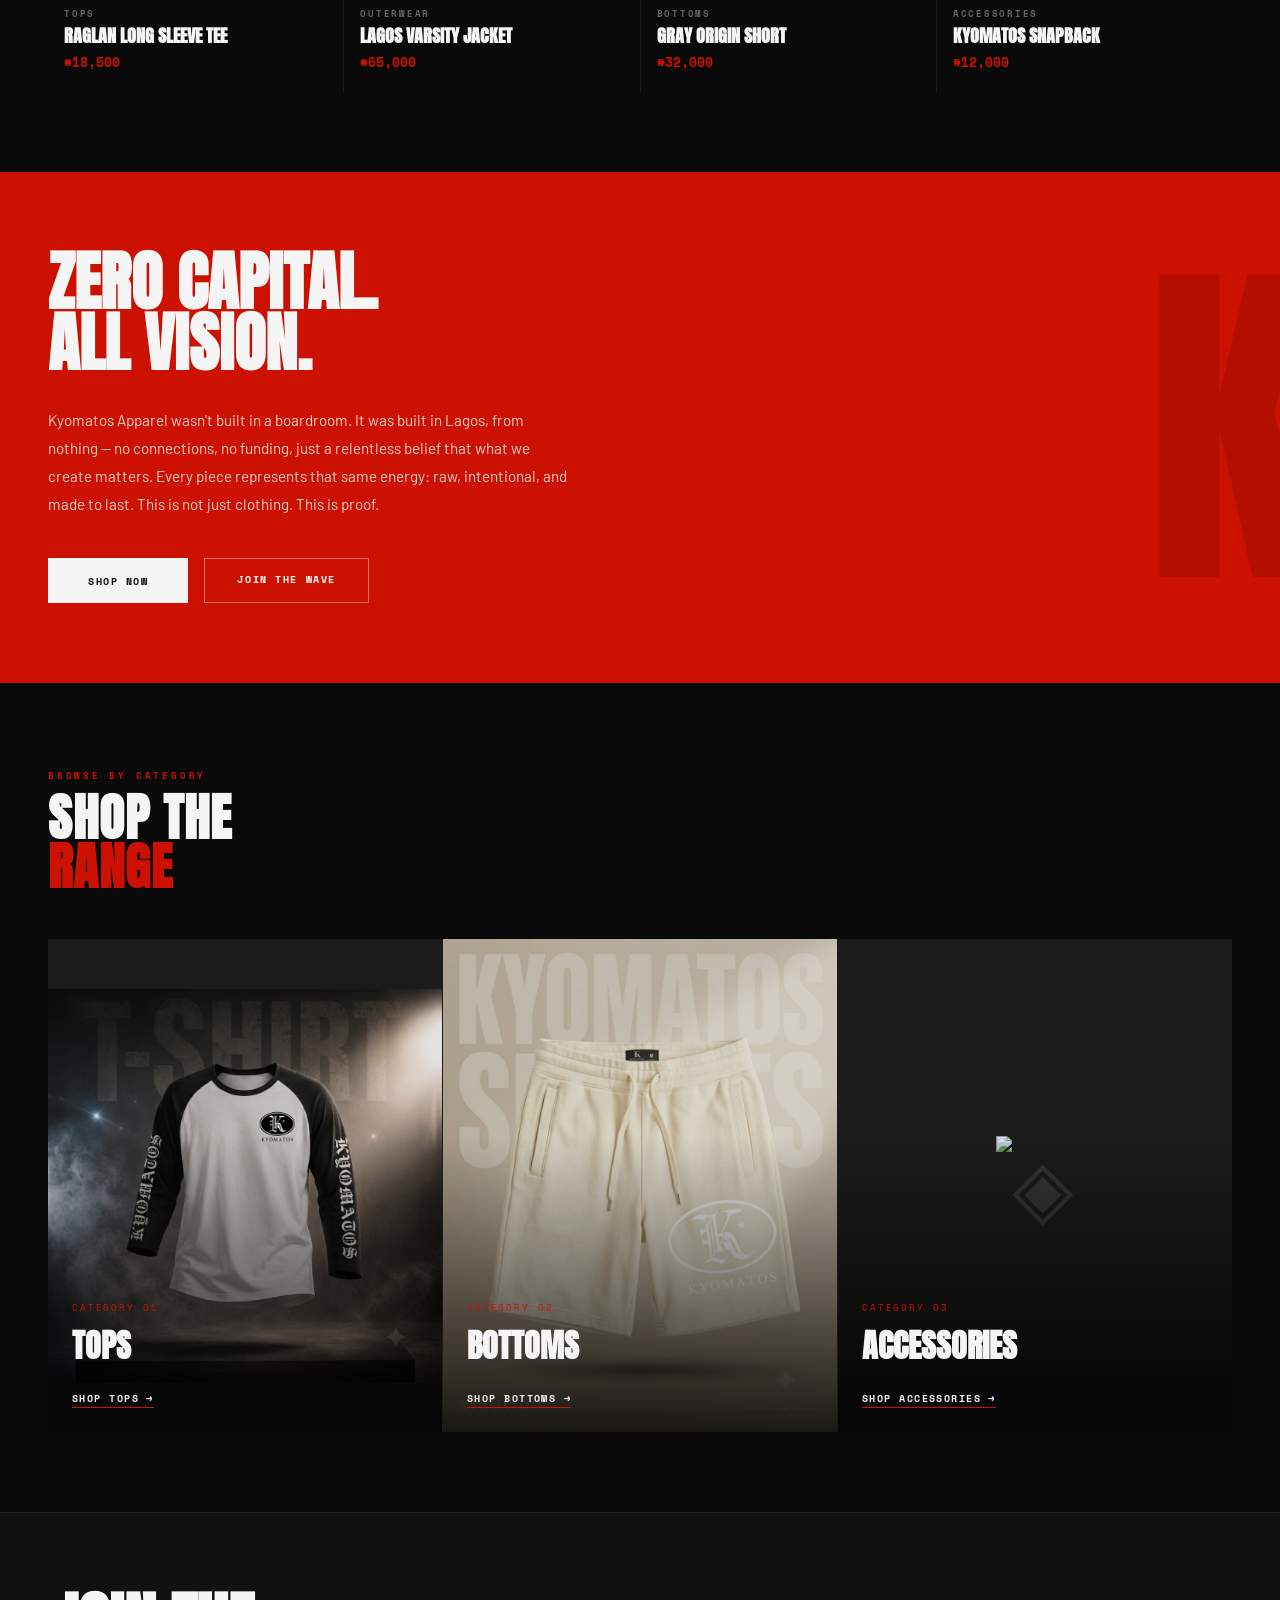
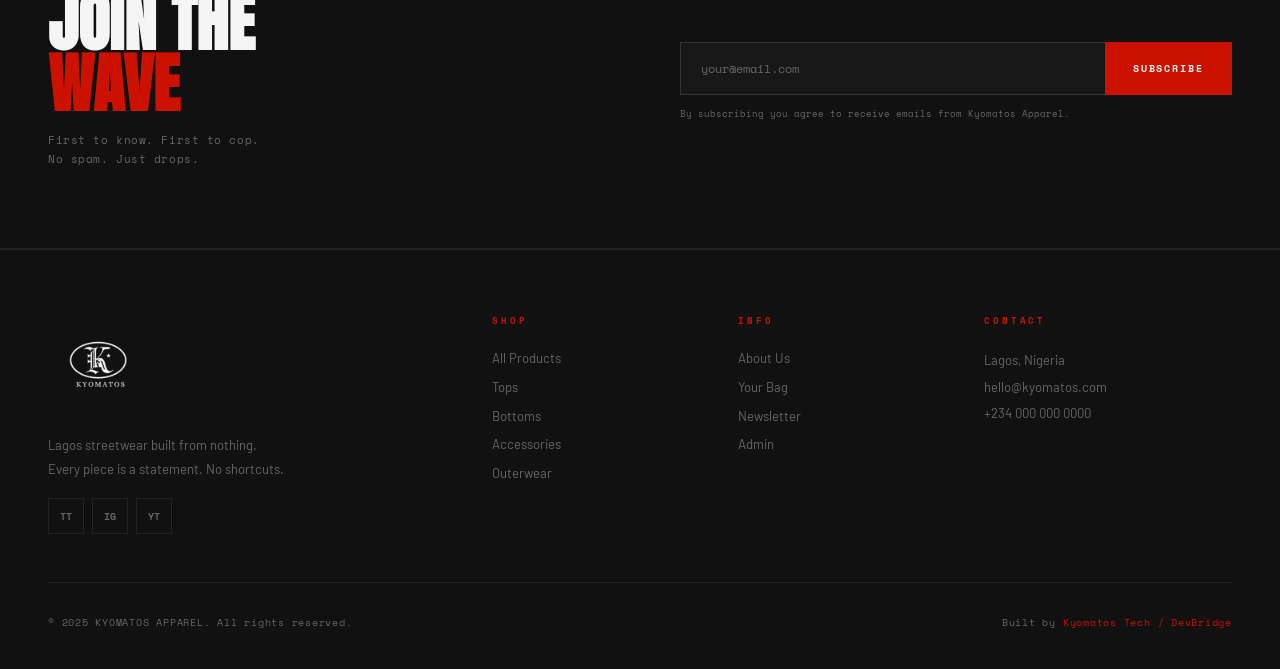
==== commit a244e4d3: "Update index.html" ====
--- a/index.html
+++ b/index.html
@@ -143,7 +143,7 @@
 <!-- ─── NAVBAR ────────────────────────────────────────────────── -->
 <nav class="navbar">
   <a href="index.html" class="nav-logo">
-    <img src="images/logo-white.png" alt="Kyomatos" />
+    <img src="logo-white.png" alt="Kyomatos" />
   </a>
   <ul class="nav-links">
     <li><a href="index.html" class="active">Home</a></li>
@@ -178,7 +178,7 @@
     </div>
     <div class="hero-right">
       <div class="hero-logo-large">
-        <img src="images/logo-white.png" alt="Kyomatos" />
+        <img src="logo-white.png" alt="Kyomatos" />
       </div>
       <div>
         <div class="hero-stat">
@@ -284,7 +284,7 @@
   <h2 class="display display-sm">Shop the<br/><span style="color:var(--red)">Range</span></h2>
   <div class="cat-grid">
     <div class="cat-card" onclick="location.href='products.html?cat=tops'">
-      <div class="cat-card-bg"><img src="images/tshirt-longsleeve.jpeg" alt="◈"></div>
+      <div class="cat-card-bg"><img src="tshirt-longsleeve.jpeg" alt="◈"></div>
       <div class="cat-card-overlay"></div>
       <div class="cat-card-body">
         <p class="cat-card-label">Category 01</p>
@@ -293,7 +293,7 @@
       </div>
     </div>
     <div class="cat-card" onclick="location.href='products.html?cat=bottoms'">
-      <div class="cat-card-bg"><img src="images/short2.jpeg" alt="◈"></div>
+      <div class="cat-card-bg"><img src="short2.jpeg" alt="◈"></div>
       <div class="cat-card-overlay"></div>
       <div class="cat-card-body">
         <p class="cat-card-label">Category 02</p>
@@ -302,7 +302,7 @@
       </div>
     </div>
     <div class="cat-card" onclick="location.href='products.html?cat=accessories'">
-      <div class="cat-card-bg"><img src="images/hat-snapback.jpeg" alt="◈"></div>
+      <div class="cat-card-bg"><img src="hat-snapback.jpeg" alt="◈"></div>
       <div class="cat-card-overlay"></div>
       <div class="cat-card-body">
         <p class="cat-card-label">Category 03</p>
@@ -334,7 +334,7 @@
 <footer class="footer" id="footer">
   <div class="footer-grid">
     <div>
-      <div class="footer-logo"><img src="images/logo-white.png" alt="Kyomatos" /></div>
+      <div class="footer-logo"><img src="logo-white.png" alt="Kyomatos" /></div>
       <p class="footer-desc">Lagos streetwear built from nothing. Every piece is a statement. No shortcuts.</p>
       <div class="footer-socials">
         <a href="#" class="social-btn">TT</a>
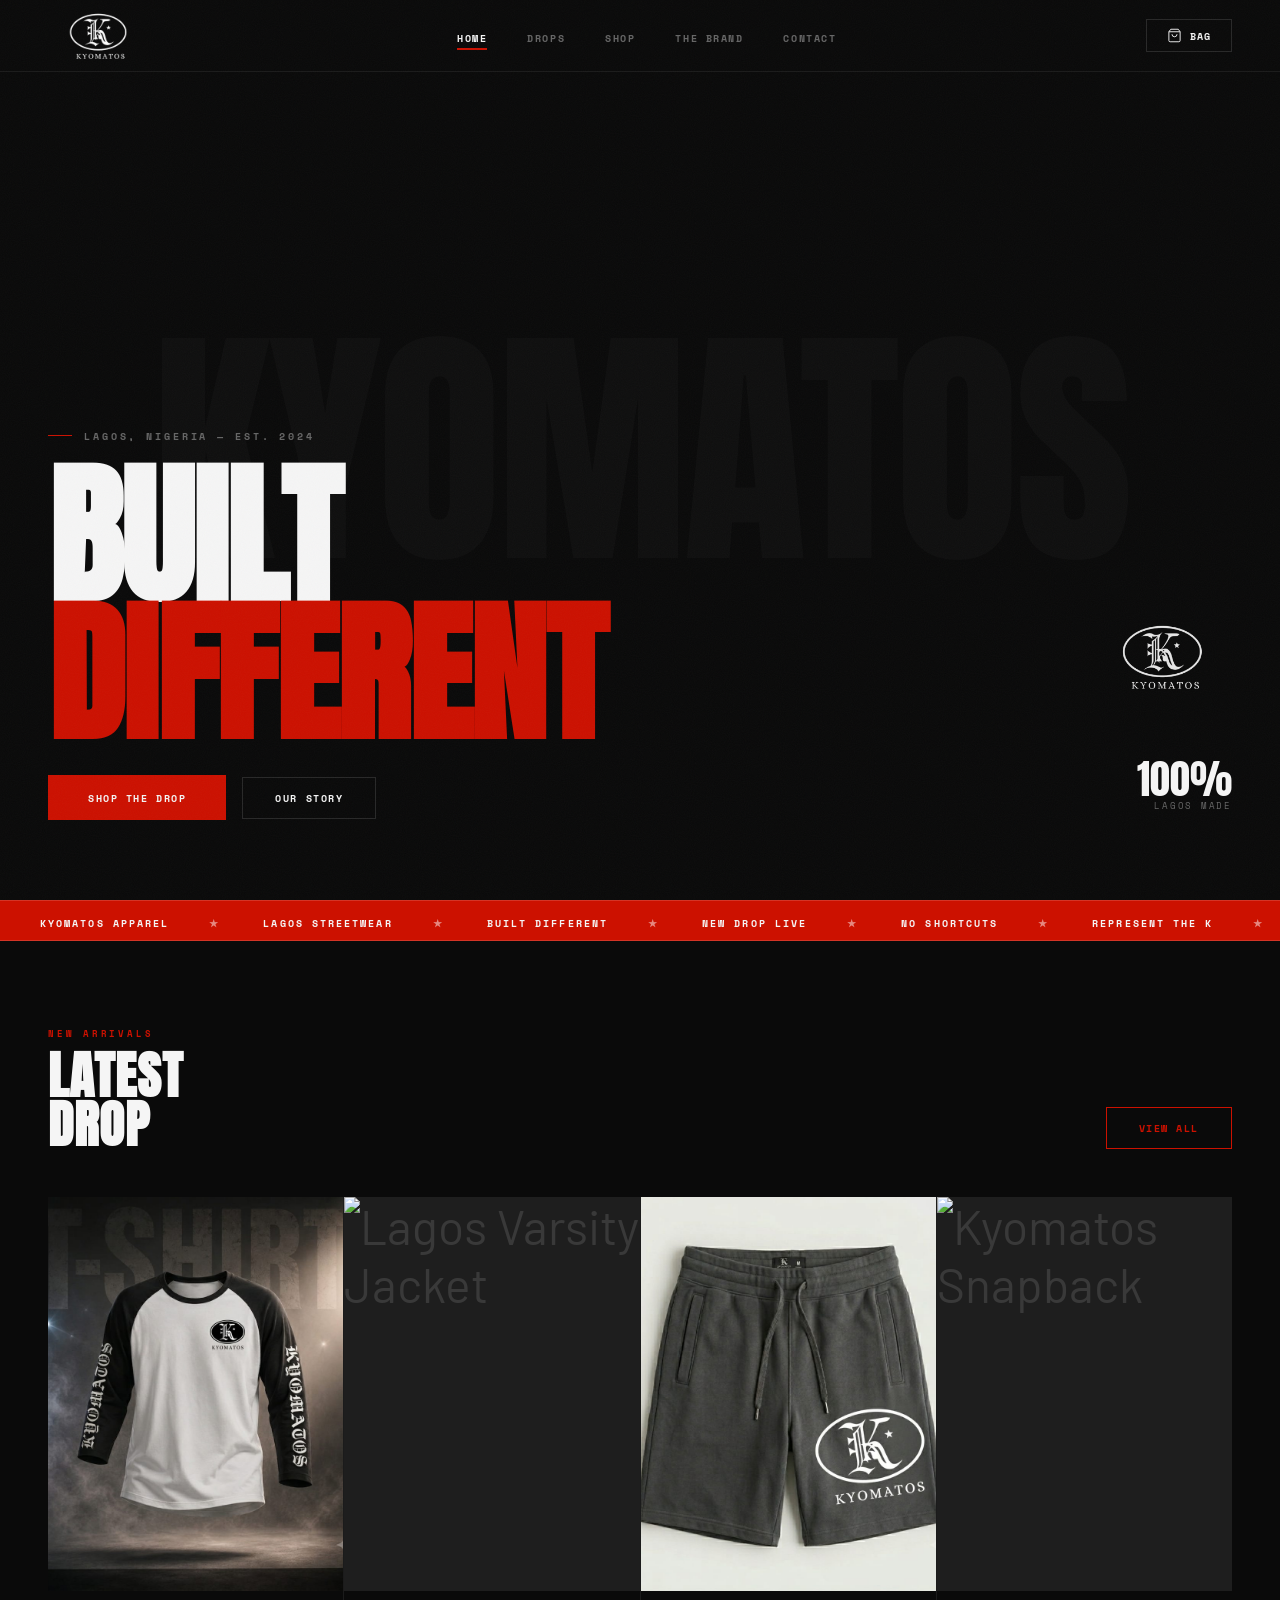
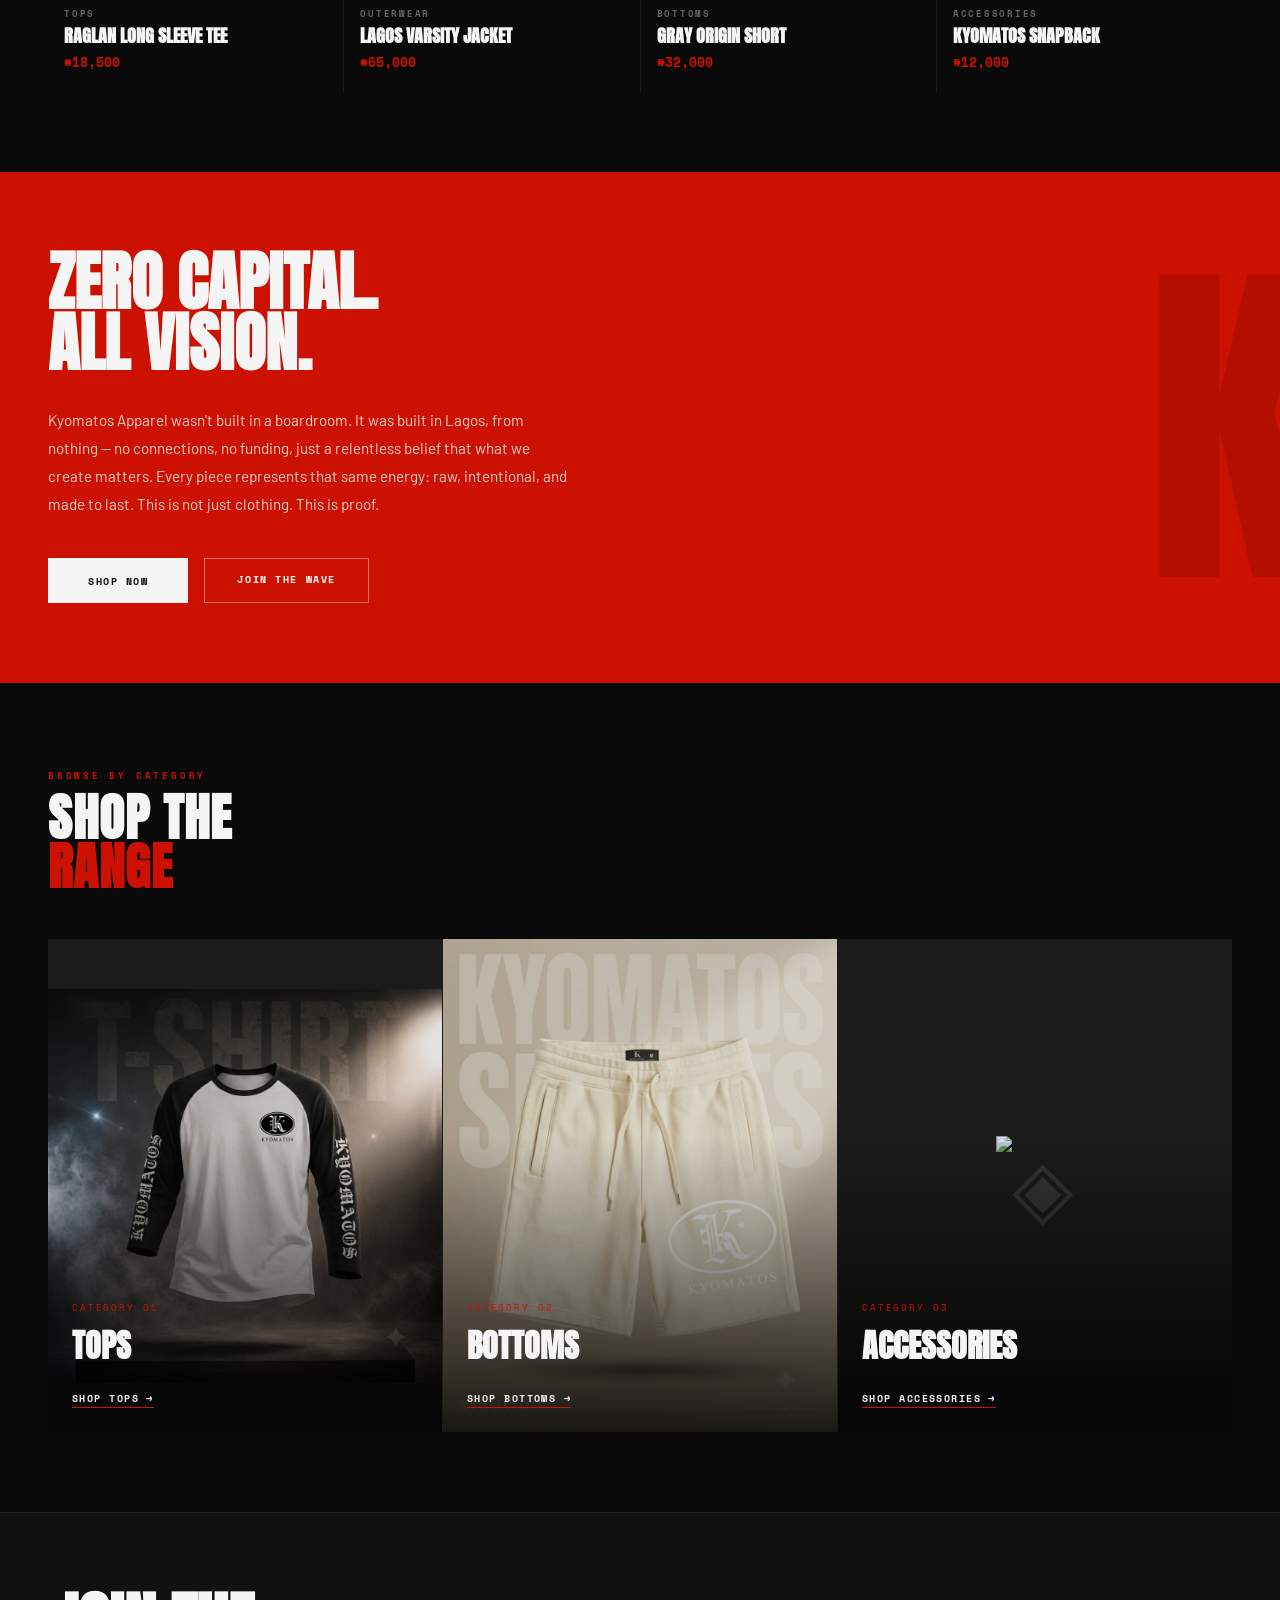
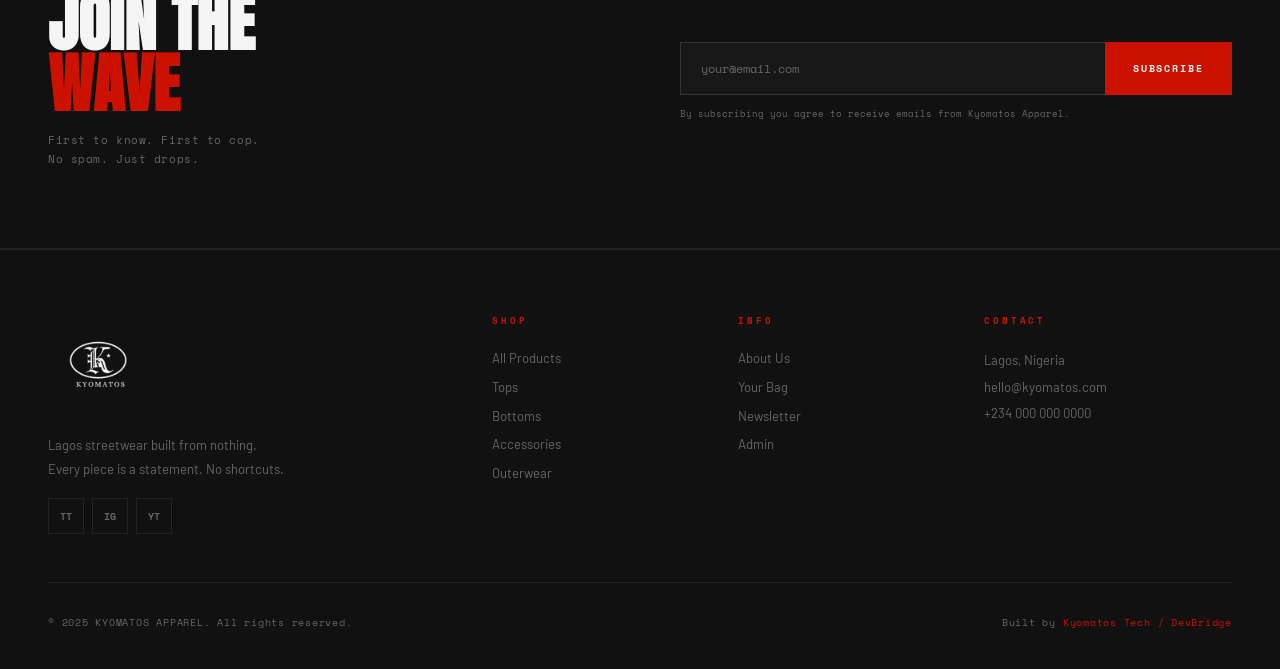
==== commit 0c15f33e: "Update index.html" ====
--- a/index.html
+++ b/index.html
@@ -384,14 +384,14 @@
 // Render drop grid from local product dataset to match products.html
 (function(){
   const allProducts = [
-    { id:1, name:'Raglan Long Sleeve Tee',   price:18500, category:'tops',        image_url:'images/tshirt-longsleeve.jpeg', in_stock:true  },
-    { id:2, name:'Lagos Varsity Jacket',    price:65000, category:'outerwear',   image_url:'images/jacket-varsity.jpeg', in_stock:true  },
-    { id:3, name:'Gray Origin Short',       price:32000, category:'bottoms',     image_url:'images/short1.jpeg', in_stock:true  },
-    { id:4, name:'Kyomatos Snapback',       price:12000, category:'accessories', image_url:'images/hat-snapback.jpeg', in_stock:true  },
-    { id:5, name:'White Midnight Tank',     price:42000, category:'tops',        image_url:'images/tank-black.jpeg', in_stock:true  },
-    { id:6, name:'Off-White Origin Short',  price:28000, category:'bottoms',     image_url:'images/short2.jpeg', in_stock:false },
-    { id:7, name:'Seal Tank Top Red',       price:16000, category:'tops',        image_url:'images/tank-red-3.jpeg', in_stock:true  },
-    { id:8, name:'Logo Balaclava',          price:9500,  category:'accessories', image_url:'images/hat-balaclava.jpeg', in_stock:true  },
+    { id:1, name:'Raglan Long Sleeve Tee',   price:18500, category:'tops',        image_url:'tshirt-longsleeve.jpeg', in_stock:true  },
+    { id:2, name:'Lagos Varsity Jacket',    price:65000, category:'outerwear',   image_url:'jacket-varsity.jpeg', in_stock:true  },
+    { id:3, name:'Gray Origin Short',       price:32000, category:'bottoms',     image_url:'short1.jpeg', in_stock:true  },
+    { id:4, name:'Kyomatos Snapback',       price:12000, category:'accessories', image_url:'hat-snapback.jpeg', in_stock:true  },
+    { id:5, name:'White Midnight Tank',     price:42000, category:'tops',        image_url:'tank-black.jpeg', in_stock:true  },
+    { id:6, name:'Off-White Origin Short',  price:28000, category:'bottoms',     image_url:'short2.jpeg', in_stock:false },
+    { id:7, name:'Seal Tank Top Red',       price:16000, category:'tops',        image_url:'tank-red-3.jpeg', in_stock:true  },
+    { id:8, name:'Logo Balaclava',          price:9500,  category:'accessories', image_url:'hat-balaclava.jpeg', in_stock:true  },
     { id:9, name:'Grind Joggers Gray',      price:9500,  category:'bottoms',     image_url:'images/joggers1.jpeg', in_stock:true  },
     { id:10, name:'Grind Joggers Black',    price:9500,  category:'bottoms',     image_url:'images/joggers2.jpeg', in_stock:true  }
   ];
